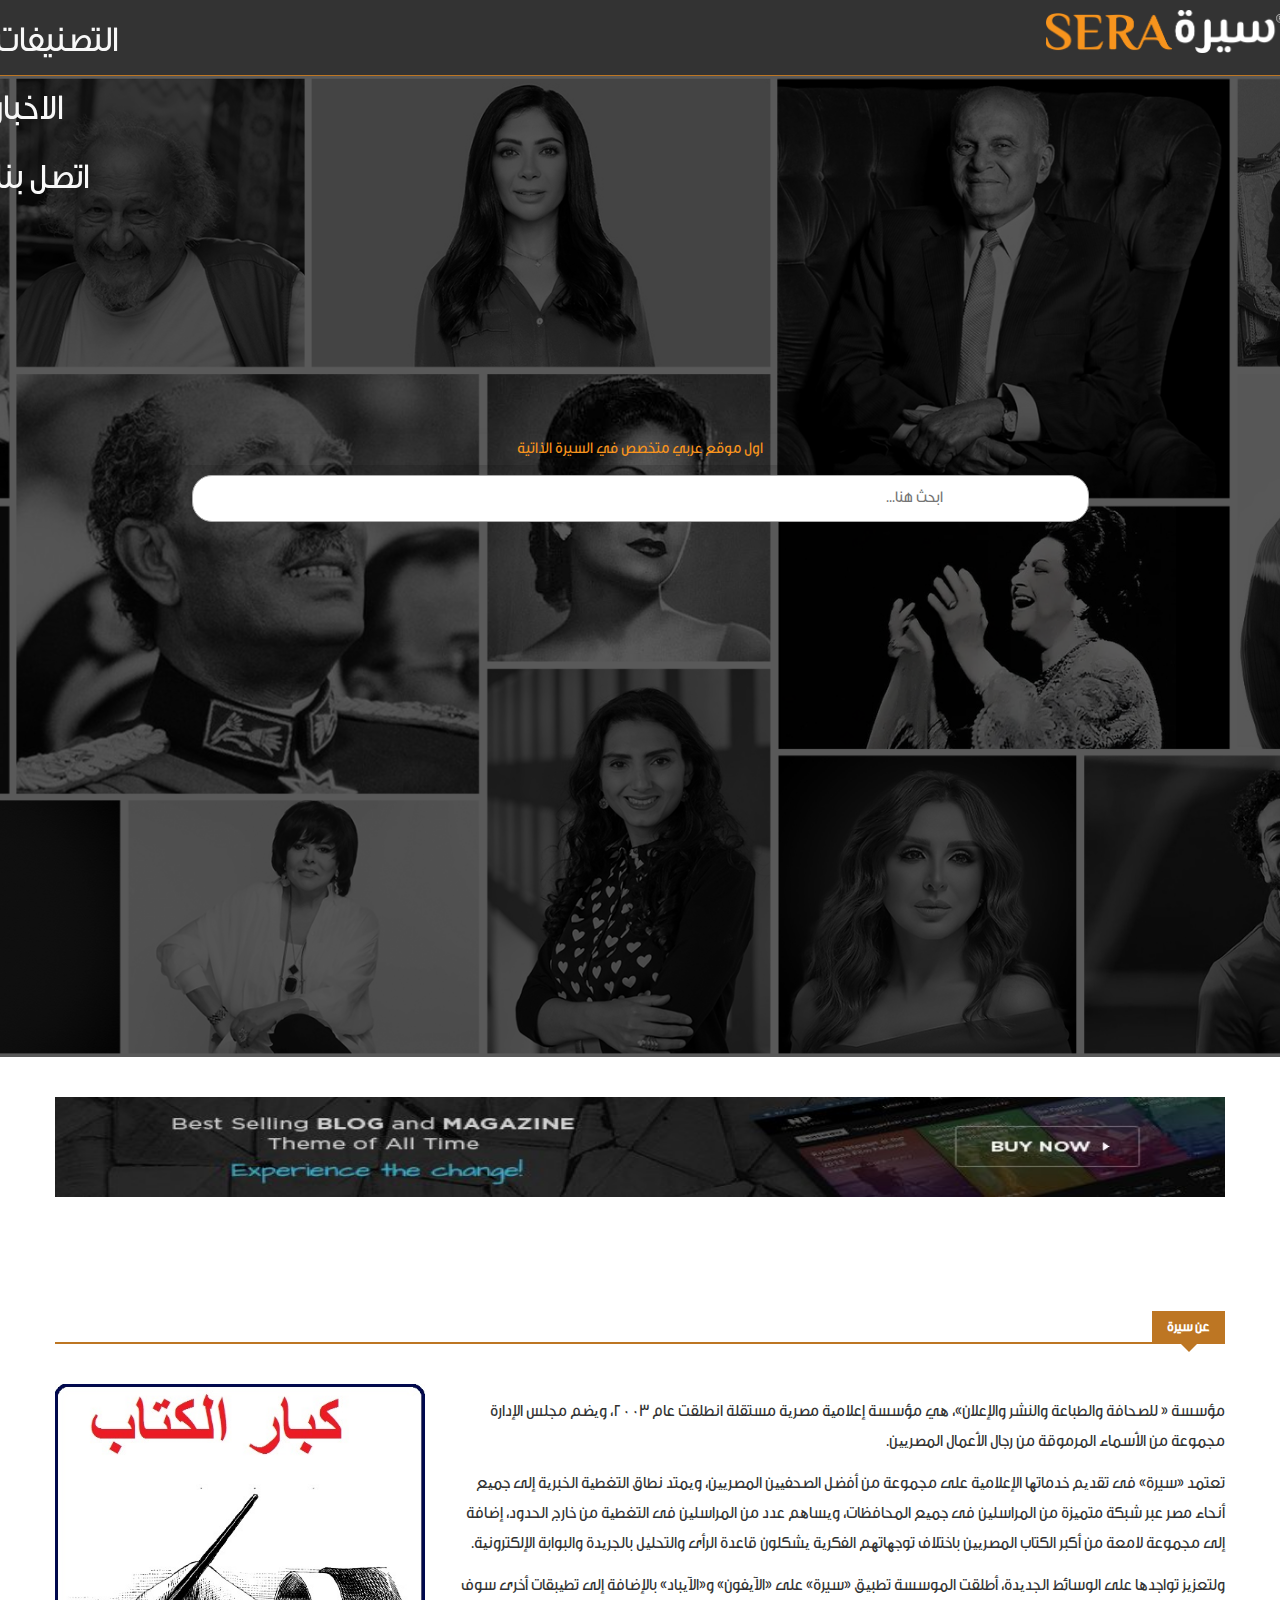
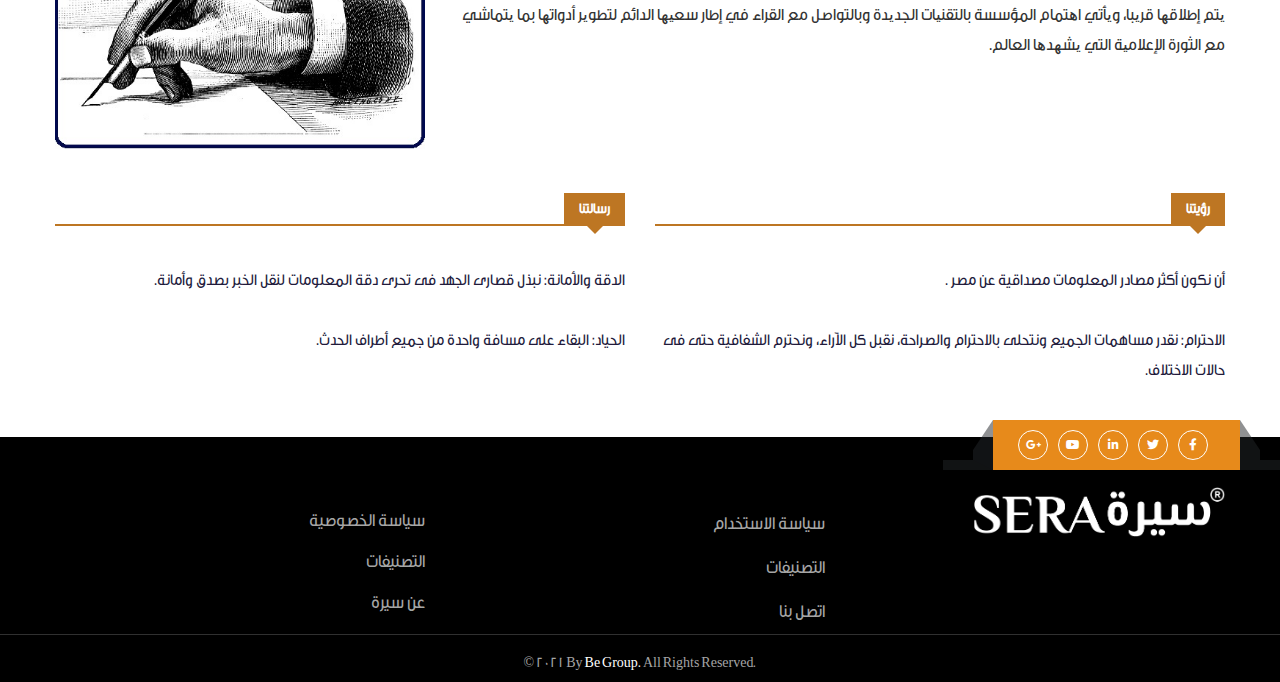
==== wikibe/about.html @ ec49e058 "ff" ====
<!doctype html>
<html class="no-js" lang="en">

<head>
    <meta charset="utf-8">
    <meta name="description" content="">
    <meta name="viewport" content="width=device-width, initial-scale=1">
    <!-- Site Title -->
    <title>سيرة</title>

    <!-- Favicon -->
    <link rel="icon" type="image/png" href="img/favicon.png">
    <link rel="apple-touch-icon" href="apple-touch-icon.png">


    <!-- All CSS Here -->
    <link rel="stylesheet" href="css/bootstrap.min.css">
    <link rel="stylesheet" href="css/fontawesome.min.css">
    <link rel="stylesheet" href="css/flaticon.css">
    <link rel="stylesheet" href="css/animate.css">
    <link rel="stylesheet" href="css/meanmenu.css">
    <link rel="stylesheet" href="css/jquery-ui.min.css">
    <link rel="stylesheet" href="css/nice-select.css">
    <link rel="stylesheet" href="css/jquery.fancybox.min.css">
    <link rel="stylesheet" href="css/slick.css">
    <!--Theme custom css -->
    <link rel="stylesheet" href="css/style.css">
    <!--Theme Responsive css-->
    <link rel="stylesheet" href="css/responsive.css" />
    <link rel="preconnect" href="https://fonts.gstatic.com">
    <link href="https://fonts.googleapis.com/css2?family=Tajawal:wght@500&display=swap" rel="stylesheet">
</head>

<body>
    <div class="off-menu-wrapper">


        <div class="inner-wrapper" style="left: 0px;"> <a id="close-off-menu" class="close-off-menu" name="startFromTop" style="display: none;"></a>

            <!--Side Navigation - On Mobile and Tablet-->
            <nav id="side-nav" class="side-nav hidden-desktop" style="left: -250px;">
                <ul>
                    <li><a href="categroies.html"><span class="icon categoriesNav"></span>التصنيفات</a></li>
                    <li><a href="categroies.html"><span class="icon browseNav"></span>الاخبار</a></li>
                    <li><a href="contact.html"><span class="icon browseNav"></span>اتصل بنا</a></li>
                </ul>
                <!--Social Media-->
                <div class="social-media hidden-desktop">
                    <a rel="nofollow" target="_blank" class="facebook" href=""></a>
                    <a rel="nofollow" target="_blank" class="twitter" href=""></a>
                    <a rel="nofollow" target="_blank" class="instagram" href=""></a>

                </div>
                <!--/Social Media-->
            </nav>
            <!--/Side Navigation - On Mobile and Tablet-->


            <!--Header-->
            <header id="header" class="header home" style="left: 0px;">
                <div class="row block-content">
                    <!--Logo-->
                    <div class="columns large-4 medium-11 small-10 logo-box"> <a href="index.html" class="logo"><img src="img/logo/logo.png" alt=""></a></div>
                    <!--/Logo-->

                    <!--Top Navigation-->
                    <!--Top Navigation-->
                    <nav id="top-nav" class="columns large-8 top-nav hidden-mobile hidden-tablet">
                        <ul>
                            <li><a href="categroies.html"><span></span>التصنيفات</a></li>


                            <li><a href="categroies.html"><span class="icon browseNav"></span>الاخبار</a></li>
                            <li><a href="contact.html"><span class="icon browseNav"></span>اتصل بنا</a></li>
                        </ul>
                    </nav>

                    <!--Off Canvas Menu-->
                    <div id="menu-icon" class="columns medium-1 small-2 menu-icon">
                        <a id="off-menu-icon" class="off-menu-icon">
                            <span class="top line" style="position: static; top: 8px; transform: rotate(0deg);"></span>
                            <span class="middle line" style="display: block;"></span>
                            <span class="bottom line" style="position: static; top: 8px; transform: rotate(0deg);"></span>
                        </a> <span id="off-menu-closeIcon" class="close" style="display: none;"></span>
                    </div>
                    <!--/Off Canvas Menu-->
                </div>
            </header>
            <!--/Header-->
            <!--Main Area-->
            <section class="main-area row">



                <!--Main Block-->
                <div class="main-block">
                    <div id="middle-block" class="middle-block">

                        <!--Brief-->
                        <p class="brief">اول موقع عربي متخصص في السيرة الذاتية
                        </p>
                        <!--/Brief-->

                        <!--Search-->

                        <div id="search_home" class="search home">

                            <form id="searchform" role="search" class="clearfix">

                                <input type="submit" value="" class="btn">
                                <input itemprop="query-input" name="q" value="" type="search" id="searchbar" placeholder="ابحث هنا..." class="field">


                            </form>
                            <script>
                                function searchcheck() {
                                    var search = document.getElementById("searchbar");
                                    if (search.value == "") {
                                        search.focus();
                                        return false;
                                    } else
                                        return true;
                                }

                            </script>

                        </div>


                        <!--/Search-->

                    </div>
                </div>
                <!--/Main Block-->





            </section>
            <!--/Main Area-->







        </div>
    </div>

    <!-- ad Area -->
    <div class="ads" style="padding: 40px 0">
        <div class="container">
            <div class="row">
                <div class="col-md-12">
                    <a href="#"><img src=img/bg-images/ad.jpg alt=""></a>
                </div>
            </div>
        </div>
    </div>
    <!-- ad Area -->

    <div class="about-page">
        <div class="container">
            <div class="box-content">

                <div class="row">
                    <div class="col-lg-8 col-md-8 col-sm-12">
                        <a href=""><img src="images/newspaper-rec728.jpg" alt=""></a>

                    </div>
                    <div class="col-lg-4 col-md-4 col-sm-12">
                        <a href="#"><img src="images/download.jpg" alt=""></a>

                    </div>
                </div>


            </div>
            <h3 class="block-title"><span> عن سيرة</span></h3>
            <div class="row">
                <div class="col-lg-8 col-md-6">
                    <div class="box-title-about">
                        <p>
                            مؤسسة « للصحافة والطباعة والنشر والإعلان»، ھي مؤسسة إعلامیة مصریة مستقلة انطلقت عام 2003، ویضم مجلس الإدارة مجموعة من الأسماء المرموقة من رجال الأعمال المصریین.
                        </p>
                        <p>
                            تعتمد «سيرة» فى تقدیم خدماتھا الإعلامیة على مجموعة من أفضل الصحفیین المصریین، ویمتد نطاق التغطیة الخبریة إلى جمیع أنحاء مصر عبر شبكة متمیزة من المراسلین فى جمیع المحافظات، ویساھم عدد من المراسلین فى التغطیة من خارج الحدود، إضافة إلى مجموعة لامعة من أكبر الكتاب المصریین باختلاف توجھاتھم الفكریة یشكلون قاعدة الرأى والتحلیل بالجریدة والبوابة الإلكترونیة.
                        </p>
                        <p>
                            ولتعزیز تواجدھا على الوسائط الجدیدة، أطلقت الموسسة تطبیق «سيرة» على «الآیفون» و«الآیباد» بالإضافة إلى تطیبقات أخرى سوف یتم إطلاقھا قریبا، ویأتي اھتمام المؤسسة بالتقنیات الجدیدة وبالتواصل مع القراء في إطار سعیھا الدائم لتطویر أدواتھا بما یتماشي مع الثورة الإعلامیة التي یشھدھا العالم.
                        </p>
                    </div>
                </div>
                <div class="col-lg-4 col-md-6">
                    <div class="box-img">
                        <img src="img/bg-images/bigouther.jpg" alt="">

                    </div>
                </div>


            </div>
            <div class="row">
                <div class="col-lg-6 col-md-6col-sm-12">
                    <h3 class="block-title"><span> رؤيتنا</span></h3>
                    <ul>
                        <li>
                            <p>أن نكون أكثر مصادر المعلومات مصداقية عن مصر .

                            </p>
                        </li>
                        <li>
                            <p>الاحترام: نقدر مساهمات الجميع ونتحلى بالاحترام والصراحة، نقبل كل الآراء، ونحترم الشفافية حتى فى حالات الاختلاف.
                            </p>
                        </li>
                    </ul>

                </div>
                <div class="col-lg-6 col-md-6 col-sm-12">
                    <h3 class="block-title"><span> رسالتنا</span></h3>
                    <ul>
                        <li>
                            <p>الدقة والأمانة: نبذل قصارى الجهد فى تحرى دقة المعلومات لنقل الخبر بصدق وأمانة.
                            </p>
                        </li>
                        <li>
                            <p>الحياد: البقاء على مسافة واحدة من جميع أطراف الحدث.
                            </p>
                        </li>
                    </ul>


                </div>
            </div>

        </div>
    </div>

    <!-- Footer Area Wrapper -->
    <footer>

        <!-- footer widget area -->
        <div class="footer-widget-area">
            <div class="container">
                <!-- Footer Social Bar -->
                <ul class="footer-social wow fadeInUp" data-wow-delay="0.3s">

                    <li><a href="www.facebook.com"><i class="fab fa-facebook-f"></i></a></li>
                    <li><a href="www.twitter.com"><i class="fab fa-twitter"></i></a></li>
                    <li><a href="www.linkedin.com"><i class="fab fa-linkedin-in"></i></a></li>
                    <li><a href="www.youtube.com"><i class="fab fa-youtube"></i></a></li>
                    <li><a href="www.google.com"><i class="fab fa-google-plus-g"></i></a></li>
                </ul>
                <div class="row">
                    <!-- Single Footer Wid -->
                    <div class="col-md-6 col-lg-4 wow fadeInUp" data-wow-delay="0.3s">
                        <div class="single-footer-wid footer-about">
                            <a href="index.html"><img src="img/logo/logo-3.png" alt="Prolax" class="img-fluid"></a>

                        </div>
                    </div>

                    <!-- Single Footer Wid -->
                    <div class="col-md-6 col-lg-4 wow fadeInUp" data-wow-delay="0.3s">
                        <div class="single-footer-wid footer-links">

                            <ul>
                                <li><a href="terms.html">سياسة الاستخدام</a></li>
                                <li><a href="categroies.html">التصنيفات</a></li>
                                <li><a href="contact.html">اتصل بنا</a></li>

                            </ul>
                        </div>
                    </div>
                    <!-- Single Footer Wid -->

                    <!-- Single Footer Wid -->
                    <div class="col-md-6 col-lg-4 wow fadeInUp" data-wow-delay="0.3s">
                        <div class="single-footer-wid">

                            <ul>
                                <li><a href="terms.html">سياسة الخصوصية</a></li>
                                <li><a href="categroies.html">التصنيفات</a></li>
                                <li><a href="about.html">عن سيرة</a></li>

                            </ul>
                        </div>
                    </div>


                </div>
            </div>
        </div>
        <!-- footer widget area end -->

        <!-- footer copyright -->
        <div class="footer-copyright-wrap">
            <div class="container">
                <div class="row">
                    <!-- copyright text -->
                    <div class="col-md-12">
                        <div class="footer-copyright">
                            <p>&copy; 2021 By <span>Be Group.</span> All Rights Reserved.</p>
                        </div>
                    </div>


                </div>
            </div>
        </div>

    </footer>
    <!-- Footer Area Wrapper end -->



    <!-- Scroll to top -->
    <button class="scrollToTop"><i class="fas fa-chevron-up"></i></button>







    <script>
        //Header and Search animation no homepage
        window.onload = function() {
            window.onscroll = function() {
                var homeSearchPos = document.getElementById("middle-block").offsetTop;
                var y = window.pageYOffset;
                var d = document.getElementById("search_home");
                var windowwidth = window.innerWidth;
                if (y > homeSearchPos && windowwidth > 969) {
                    if (d.className.indexOf("sticky") == -1) {
                        d.className = d.className + " sticky";
                    }
                } else if (y < homeSearchPos && windowwidth > 969) {
                    d.className = "search home";
                }
                if (y > homeSearchPos && windowwidth <= 969) {
                    var homeSearchPos1 = $('.side-block.right').offset().top - 50;
                    var homeAddspos = $('.ads-top').offset().top - 50;
                    var $w = $(document).scroll(function() {
                        if ($w.scrollTop() > homeSearchPos1 || $w.scrollTop() > homeAddspos) {
                            $('.middle-block .search').addClass('inside search-onMobile');
                            $('.middle-block .search').removeClass('home sticky');
                        } else {
                            $('.middle-block .search').removeClass('inside search-onMobile');
                            $('.middle-block .search').addClass('home');
                        }
                    });
                }
            }; //end window.onscroll
        }; //end window.onload

    </script>

    <!-- All js file -->
    <script src="js/vendor/modernizr-3.6.0.min.js"></script>
    <script src="js/vendor/jquery-1.12.4.min.js"></script>
    <script src="js/bootstrap.min.js"></script>
    <script src="js/wow.min.js"></script>
    <script src="js/jquery.meanmenu.min.js"></script>
    <script src="js/jquery-ui.min.js"></script>
    <script src="js/jquery.nice-select.min.js"></script>
    <script src="js/jquery.fancybox.min.js"></script>
    <script src="js/slick.min.js"></script>
    <script src="js/waypoints.min.js"></script>
    <script src="js/imagesloaded.pkgd.min.js"></script>
    <script src="js/isotope.pkgd.min.js"></script>
    <script src="js/jquery.counterup.min.js"></script>

    <!-- Main Js file -->
    <script src="js/script.jqueryall.js"></script>

    <script src="js/main.js"></script>


</body>

</html>
---- wikibe/css/flaticon.css ----
/*
  	Flaticon icon font: Flaticon
  	Creation date: 16/04/2020 15:04
  	*/

@font-face {
  font-family: "Flaticon";
  src: url("../fonts/Flaticon.eot");
  src: url("../fonts/Flaticon.eot?#iefix") format("embedded-opentype"),
       url("../fonts/Flaticon.woff2") format("woff2"),
       url("../fonts/Flaticon.woff") format("woff"),
       url("../fonts/Flaticon.ttf") format("truetype"),
       url("../fonts/Flaticon.svg#Flaticon") format("svg");
  font-weight: normal;
  font-style: normal;
}

@media screen and (-webkit-min-device-pixel-ratio:0) {
  @font-face {
    font-family: "Flaticon";
    src: url("../fonts/Flaticon.svg#Flaticon") format("svg");
  }
}

[class^="flaticon-"]:before, [class*=" flaticon-"]:before,
[class^="flaticon-"]:after, [class*=" flaticon-"]:after {   
  font-family: Flaticon;
  font-size: inherit;
  font-style: normal;
}

.flaticon-shining:before { content: "\f100"; }
.flaticon-decentralized:before { content: "\f101"; }
.flaticon-structure:before { content: "\f102"; }
.flaticon-gauge:before { content: "\f103"; }
.flaticon-policy:before { content: "\f104"; }
.flaticon-medal:before { content: "\f105"; }
.flaticon-like:before { content: "\f106"; }
.flaticon-gear:before { content: "\f107"; }
.flaticon-speak:before { content: "\f108"; }
.flaticon-user:before { content: "\f109"; }
.flaticon-shopping-cart:before { content: "\f10a"; }
.flaticon-tools:before { content: "\f10b"; }
.flaticon-trophy:before { content: "\f10c"; }
.flaticon-bikini:before { content: "\f10d"; }
---- wikibe/css/nice-select.css ----
.nice-select {
  -webkit-tap-highlight-color: transparent;
  background-color: #fff;
  border-radius: 5px;
  border: solid 1px #e8e8e8;
  box-sizing: border-box;
  clear: both;
  cursor: pointer;
  display: block;
  float: left;
  font-family: inherit;
  font-size: 14px;
  font-weight: normal;
  height: 42px;
  line-height: 40px;
  outline: none;
  padding-left: 18px;
  padding-right: 30px;
  position: relative;
  text-align: left !important;
  -webkit-transition: all 0.2s ease-in-out;
  transition: all 0.2s ease-in-out;
  -webkit-user-select: none;
     -moz-user-select: none;
      -ms-user-select: none;
          user-select: none;
  white-space: nowrap;
  width: auto; }
  .nice-select:hover {
    border-color: #dbdbdb; }
  .nice-select:active, .nice-select.open, .nice-select:focus {
    border-color: #999; }
  .nice-select:after {
    border-bottom: 2px solid #999;
    border-right: 2px solid #999;
    content: '';
    display: block;
    height: 5px;
    margin-top: -4px;
    pointer-events: none;
    position: absolute;
    right: 12px;
    top: 50%;
    -webkit-transform-origin: 66% 66%;
        -ms-transform-origin: 66% 66%;
            transform-origin: 66% 66%;
    -webkit-transform: rotate(45deg);
        -ms-transform: rotate(45deg);
            transform: rotate(45deg);
    -webkit-transition: all 0.15s ease-in-out;
    transition: all 0.15s ease-in-out;
    width: 5px; }
  .nice-select.open:after {
    -webkit-transform: rotate(-135deg);
        -ms-transform: rotate(-135deg);
            transform: rotate(-135deg); }
  .nice-select.open .list {
    opacity: 1;
    pointer-events: auto;
    -webkit-transform: scale(1) translateY(0);
        -ms-transform: scale(1) translateY(0);
            transform: scale(1) translateY(0); }
  .nice-select.disabled {
    border-color: #ededed;
    color: #999;
    pointer-events: none; }
    .nice-select.disabled:after {
      border-color: #cccccc; }
  .nice-select.wide {
    width: 100%; }
    .nice-select.wide .list {
      left: 0 !important;
      right: 0 !important; }
  .nice-select.right {
    float: right; }
    .nice-select.right .list {
      left: auto;
      right: 0; }
  .nice-select.small {
    font-size: 12px;
    height: 36px;
    line-height: 34px; }
    .nice-select.small:after {
      height: 4px;
      width: 4px; }
    .nice-select.small .option {
      line-height: 34px;
      min-height: 34px; }
  .nice-select .list {
    background-color: #fff;
    border-radius: 5px;
    box-shadow: 0 0 0 1px rgba(68, 68, 68, 0.11);
    box-sizing: border-box;
    margin-top: 4px;
    opacity: 0;
    overflow: hidden;
    padding: 0;
    pointer-events: none;
    position: absolute;
    top: 100%;
    left: 0;
    -webkit-transform-origin: 50% 0;
        -ms-transform-origin: 50% 0;
            transform-origin: 50% 0;
    -webkit-transform: scale(0.75) translateY(-21px);
        -ms-transform: scale(0.75) translateY(-21px);
            transform: scale(0.75) translateY(-21px);
    -webkit-transition: all 0.2s cubic-bezier(0.5, 0, 0, 1.25), opacity 0.15s ease-out;
    transition: all 0.2s cubic-bezier(0.5, 0, 0, 1.25), opacity 0.15s ease-out;
    z-index: 9; }
    .nice-select .list:hover .option:not(:hover) {
      background-color: transparent !important; }
  .nice-select .option {
    cursor: pointer;
    font-weight: 400;
    line-height: 40px;
    list-style: none;
    min-height: 40px;
    outline: none;
    padding-left: 18px;
    padding-right: 29px;
    text-align: left;
    -webkit-transition: all 0.2s;
    transition: all 0.2s; }
    .nice-select .option:hover, .nice-select .option.focus, .nice-select .option.selected.focus {
      background-color: #f6f6f6; 
      color: var(--theme-clr);
    }
    .nice-select .option.selected {
      font-weight: bold; }
    .nice-select .option.disabled {
      background-color: transparent;
      color: #999;
      cursor: default; }

.no-csspointerevents .nice-select .list {
  display: none; }

.no-csspointerevents .nice-select.open .list {
  display: block; }
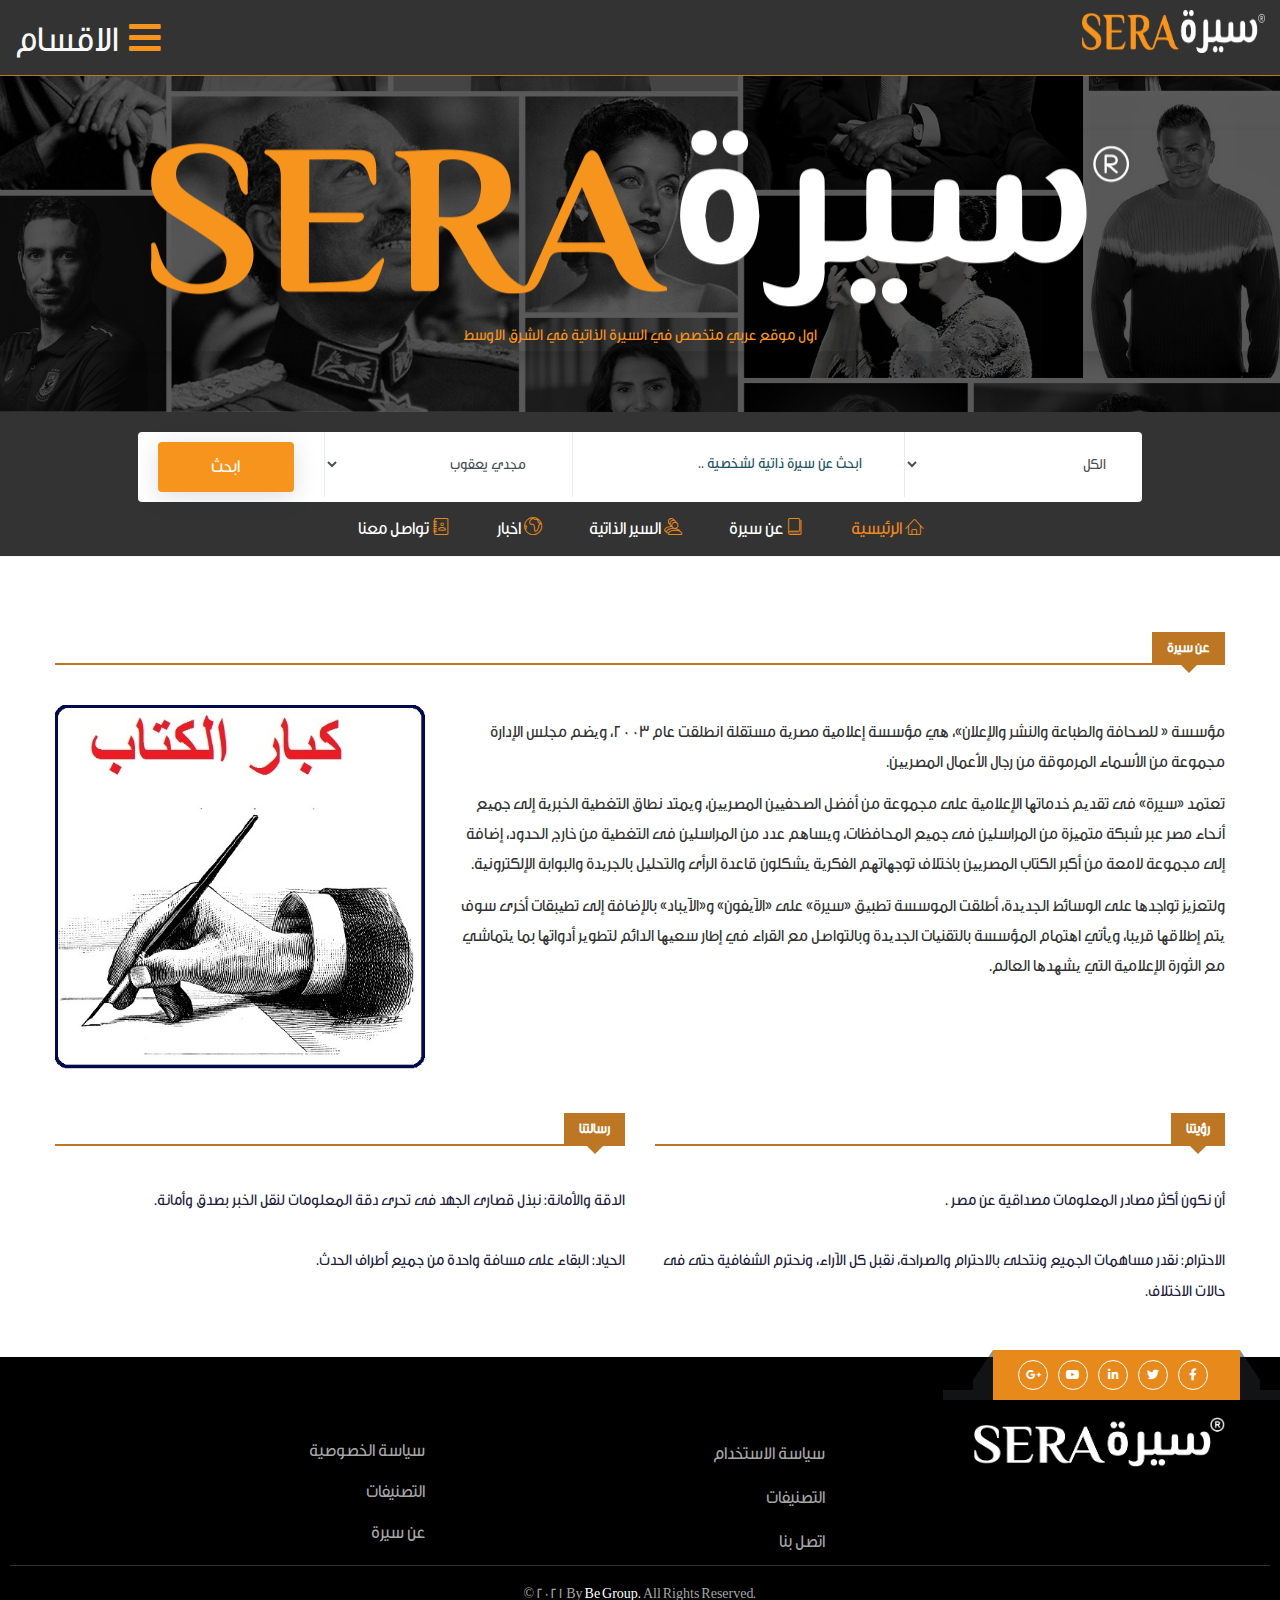
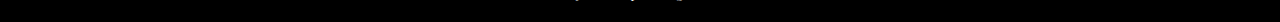
==== commit 5dd51dca: "resp" ====
--- a/wikibe/about.html
+++ b/wikibe/about.html
@@ -2,383 +2,698 @@
 <html class="no-js" lang="en">
 
 <head>
-    <meta charset="utf-8">
-    <meta name="description" content="">
-    <meta name="viewport" content="width=device-width, initial-scale=1">
-    <!-- Site Title -->
-    <title>سيرة</title>
-
-    <!-- Favicon -->
-    <link rel="icon" type="image/png" href="img/favicon.png">
-    <link rel="apple-touch-icon" href="apple-touch-icon.png">
-
-
-    <!-- All CSS Here -->
-    <link rel="stylesheet" href="css/bootstrap.min.css">
-    <link rel="stylesheet" href="css/fontawesome.min.css">
-    <link rel="stylesheet" href="css/flaticon.css">
-    <link rel="stylesheet" href="css/animate.css">
-    <link rel="stylesheet" href="css/meanmenu.css">
-    <link rel="stylesheet" href="css/jquery-ui.min.css">
-    <link rel="stylesheet" href="css/nice-select.css">
-    <link rel="stylesheet" href="css/jquery.fancybox.min.css">
-    <link rel="stylesheet" href="css/slick.css">
-    <!--Theme custom css -->
-    <link rel="stylesheet" href="css/style.css">
-    <!--Theme Responsive css-->
-    <link rel="stylesheet" href="css/responsive.css" />
-    <link rel="preconnect" href="https://fonts.gstatic.com">
-    <link href="https://fonts.googleapis.com/css2?family=Tajawal:wght@500&display=swap" rel="stylesheet">
+  <meta charset="utf-8">
+  <meta name="description" content="">
+  <meta name="viewport" content="width=device-width, initial-scale=1">
+  <!-- Site Title -->
+  <title>سيرة</title>
+
+  <!-- Favicon -->
+  <link rel="icon" type="image/png" href="img/favicon.png">
+  <link rel="apple-touch-icon" href="apple-touch-icon.png">
+
+
+  <!-- All CSS Here -->
+  <link rel="stylesheet" href="css/bootstrap.min.css">
+  <link rel="stylesheet" href="css/fontawesome.min.css">
+  <link rel="stylesheet" href="css/flaticon.css">
+  <link rel="stylesheet" href="css/animate.css">
+
+  <link rel="stylesheet" href="css/meanmenu.css">
+  <link rel="stylesheet" href="css/arrows.css">
+
+  <link rel="stylesheet" href="css/swiper.min.css">
+
+  <link rel="stylesheet" href="css/linearicons.css">
+
+  <link rel="stylesheet" href="css/jquery-ui.min.css">
+  <link rel="stylesheet" href="css/nice-select.css">
+  <link rel="stylesheet" href="css/jquery.fancybox.min.css">
+  <link rel="stylesheet" href="css/slick.css">
+  <!--Theme custom css -->
+  <link rel="stylesheet" href="css/style.css">
+  <link rel="stylesheet" href="css/select2.css">
+
+  <!--Theme Responsive css-->
+  <link rel="stylesheet" href="css/responsive.css" />
+  <link rel="preconnect" href="https://fonts.gstatic.com">
+  <link href="https://fonts.googleapis.com/css2?family=Tajawal:wght@500&display=swap" rel="stylesheet">
 </head>
 
 <body>
-    <div class="off-menu-wrapper">
-
-
-        <div class="inner-wrapper" style="left: 0px;"> <a id="close-off-menu" class="close-off-menu" name="startFromTop" style="display: none;"></a>
-
-            <!--Side Navigation - On Mobile and Tablet-->
-            <nav id="side-nav" class="side-nav hidden-desktop" style="left: -250px;">
-                <ul>
-                    <li><a href="categroies.html"><span class="icon categoriesNav"></span>التصنيفات</a></li>
-                    <li><a href="categroies.html"><span class="icon browseNav"></span>الاخبار</a></li>
-                    <li><a href="contact.html"><span class="icon browseNav"></span>اتصل بنا</a></li>
-                </ul>
-                <!--Social Media-->
-                <div class="social-media hidden-desktop">
-                    <a rel="nofollow" target="_blank" class="facebook" href=""></a>
-                    <a rel="nofollow" target="_blank" class="twitter" href=""></a>
-                    <a rel="nofollow" target="_blank" class="instagram" href=""></a>
-
+
+  <div class="off-menu-wrapper">
+
+
+    <div class="inner-wrapper" style="left: 0px;"> <a id="close-off-menu" class="close-off-menu" name="startFromTop"
+        style="display: none;"></a>
+
+      <!--Side Navigation - On Mobile and Tablet-->
+      <nav id="side-nav" class="side-nav hidden-desktop" style="left: -250px;">
+        <ul>
+          <li><a href="categroies.html">
+              <span class="icon categoriesNav">
+                الاقسام</span></a></li>
+
+
+        </ul>
+
+
+      </nav>
+      <!--/Side Navigation - On Mobile and Tablet-->
+
+
+      <!--Header-->
+      <header id="header" class="header home" style="left: 0px;">
+        <div class="container-fluid">
+
+          <div class="row block-content">
+            <!--Logo-->
+            <div class="col-md-2 logo-box"> <a href="index.html" class="logo"><img src="img/logo/logo.png" alt=""></a>
+            </div>
+            <!--/Logo-->
+
+            <!--Top Navigation-->
+            <!--Top Navigation-->
+            <nav id="top-nav" class="col-md-10 top-nav hidden-mobile hidden-tablet">
+              <ul>
+                <li>
+                  <a href="categroies.html"><i class="fa fa-bars"></i>الاقسام</a></li>
+
+
+
+              </ul>
+            </nav>
+
+
+
+            <!--/Off Canvas Menu-->
+          </div>
+        </div>
+
+      </header>
+      <!--/Header-->
+      <!--Main Area-->
+      <section class="cover-area row">
+
+
+
+        <!--Main Block-->
+        <div class="main-block">
+          <div id="middle-block" class="middle-block">
+
+            <img src="img/logo/logo.png" alt="">
+
+            <!--Brief-->
+            <p>اول موقع عربي متخصص في السيرة الذاتية في الشرق الاوسط
+            </p>
+            <!--/Brief-->
+
+            <!--Search-->
+
+
+
+
+            <!--/Search-->
+
+          </div>
+        </div>
+        <!--/Main Block-->
+
+
+
+
+
+      </section>
+      <!--/Main Area-->
+
+      <!-- start header -->
+      <div class="header-md">
+        <div class="logo-lines">
+          <div class="container">
+            <div class="row">
+              <div class="col-4 lines hamburger hamburger--elastic">
+                <div class="hamburger-box">
+                  <div class="hamburger-inner"></div>
                 </div>
-                <!--/Social Media-->
-            </nav>
-            <!--/Side Navigation - On Mobile and Tablet-->
-
-
-            <!--Header-->
-            <header id="header" class="header home" style="left: 0px;">
-                <div class="row block-content">
-                    <!--Logo-->
-                    <div class="columns large-4 medium-11 small-10 logo-box"> <a href="index.html" class="logo"><img src="img/logo/logo.png" alt=""></a></div>
-                    <!--/Logo-->
-
-                    <!--Top Navigation-->
-                    <!--Top Navigation-->
-                    <nav id="top-nav" class="columns large-8 top-nav hidden-mobile hidden-tablet">
-                        <ul>
-                            <li><a href="categroies.html"><span></span>التصنيفات</a></li>
-
-
-                            <li><a href="categroies.html"><span class="icon browseNav"></span>الاخبار</a></li>
-                            <li><a href="contact.html"><span class="icon browseNav"></span>اتصل بنا</a></li>
-                        </ul>
-                    </nav>
-
-                    <!--Off Canvas Menu-->
-                    <div id="menu-icon" class="columns medium-1 small-2 menu-icon">
-                        <a id="off-menu-icon" class="off-menu-icon">
-                            <span class="top line" style="position: static; top: 8px; transform: rotate(0deg);"></span>
-                            <span class="middle line" style="display: block;"></span>
-                            <span class="bottom line" style="position: static; top: 8px; transform: rotate(0deg);"></span>
-                        </a> <span id="off-menu-closeIcon" class="close" style="display: none;"></span>
+              </div>
+              <div class="col-6 logo-img">
+                <a href="./index.html">
+                  <img class="img-fluid" src="./img/logo/logo-2.png" alt="img">
+                </a>
+              </div>
+            </div>
+          </div>
+        </div>
+
+        <div class="main-header-md-ul-div">
+          <ul class="main-header-md-ul">
+            <li class="active-li">
+              <a href="./index.html">
+                <span>
+                  الرئيسية
+                </span>
+              </a>
+            </li>
+            <li>
+              <a href="./about.html">
+                <span>
+                  من نحن
+                </span>
+              </a>
+            </li>
+            <li class="drop-li">
+              <a class="drop-a" href="./services.html">
+                <span>
+                  الخدمات
+                </span>
+                <i class="ion-chevron-right"></i>
+              </a>
+              <ul class="dropped-ul">
+                <li>
+                  <a href="./services-page.html">
+                    <span>
+                      جميع الخدمات
+                    </span>
+                  </a>
+                </li>
+                <li>
+                  <a href="./web.html">
+                    <span>
+                      تطوير المواقع
+                    </span>
+                  </a>
+                </li>
+                <li>
+                  <a href="./seo.html">
+                    <span>
+                      تحسين نتائج البحث
+                    </span>
+                  </a>
+                </li>
+                <li>
+                  <a href="./social.html">
+                    <span>
+                      شبكات التواصل الإجتماعى
+                    </span>
+                  </a>
+                </li>
+                <li>
+                  <a href="./identity.html">
+                    <span>
+                      العلامات التجارية
+                    </span>
+                  </a>
+                </li>
+                <li>
+                  <a href="./media.html">
+                    <span>
+                      الإنتاج الإعلامى
+                    </span>
+                  </a>
+                </li>
+                <li>
+                  <a href="./mobile.html">
+                    <span>
+                      تطبيقات الجوال
+                    </span>
+                  </a>
+                </li>
+                <li>
+                  <a href="./sms.html">
+                    <span>
+                      حملات البريد الإلكترونى
+                    </span>
+                  </a>
+                </li>
+                <li>
+                  <a href="./google.html">
+                    <span>
+                      إعلانات جوجل
+                    </span>
+                  </a>
+                </li>
+              </ul>
+            </li>
+            <li>
+              <a href="./clients.html">
+                <span>
+                  عملائنا
+                </span>
+              </a>
+            </li>
+            <li>
+              <a href="./contact.html">
+                <span>
+                  تواصل معنا
+                </span>
+              </a>
+            </li>
+            <li class="drop-li">
+              <a class="drop-a">
+                <span>
+                  أعمالنا
+                </span>
+                <i class="ion-chevron-right"></i>
+              </a>
+              <ul class="dropped-ul">
+                <li>
+                  <a href="./portfolio-page.html">
+                    <span>
+                      تحسين نتائج البحث
+                    </span>
+                  </a>
+                </li>
+                <li>
+                  <a href="./portfolio-page.html">
+                    <span>
+                      تطوير المواقع
+                    </span>
+                  </a>
+                </li>
+                <li>
+                  <a href="./portfolio-page.html">
+                    <span>
+                      تطبيقات الجوال
+                    </span>
+                  </a>
+                </li>
+                <li>
+                  <a href="./portfolio-page.html">
+                    <span>
+                      جوجل Adword
+                    </span>
+                  </a>
+                </li>
+                <li>
+                  <a href="./portfolio-page.html">
+                    <span>
+                      الإنتاج الإعلامى
+                    </span>
+                  </a>
+                </li>
+                <li>
+                  <a href="./portfolio-page.html">
+                    <span>
+                      شبكات إجتماعية
+                    </span>
+                  </a>
+                </li>
+              </ul>
+            </li>
+
+
+          </ul>
+        </div>
+      </div>
+
+      <div class="header-lg">
+
+        <div id="search_home" class="search home">
+
+
+          <!-- Tab for Buy -->
+
+          <div class="full_search_box nexio_search lightanic_search hero_search-radius modern">
+            <div class="search_hero_wrapping">
+
+              <div class="row">
+
+
+
+
+
+                <div class="col-lg-3 col-md-3 col-sm-12">
+                  <div class="form-group">
+
+                    <div class="input-with-icon">
+                      <select id="ptypes" class="form-control">
+
+                        <option value="1">الكل</option>
+                        <option value="2">الفنانين</option>
+                        <option value="3">شخصيات عامه</option>
+                        <option value="4">شخصيات رياضية</option>
+                        <option value="5">شخصيات دينية</option>
+                        <option value="6">شخصيات سياسيه</option>
+                      </select>
                     </div>
-                    <!--/Off Canvas Menu-->
+                  </div>
                 </div>
-            </header>
-            <!--/Header-->
-            <!--Main Area-->
-            <section class="main-area row">
-
-
-
-                <!--Main Block-->
-                <div class="main-block">
-                    <div id="middle-block" class="middle-block">
-
-                        <!--Brief-->
-                        <p class="brief">اول موقع عربي متخصص في السيرة الذاتية
-                        </p>
-                        <!--/Brief-->
-
-                        <!--Search-->
-
-                        <div id="search_home" class="search home">
-
-                            <form id="searchform" role="search" class="clearfix">
-
-                                <input type="submit" value="" class="btn">
-                                <input itemprop="query-input" name="q" value="" type="search" id="searchbar" placeholder="ابحث هنا..." class="field">
-
-
-                            </form>
-                            <script>
-                                function searchcheck() {
-                                    var search = document.getElementById("searchbar");
-                                    if (search.value == "") {
-                                        search.focus();
-                                        return false;
-                                    } else
-                                        return true;
-                                }
-
-                            </script>
-
-                        </div>
-
-
-                        <!--/Search-->
-
+
+
+                <div class="col-lg-4 col-sm-12 d-md-none d-lg-block">
+                  <div class="form-group">
+
+                    <input type="text" class="form-control search_input b-0"
+                      placeholder="ابحث عن سيرة ذاتية لشخصية .." />
+                  </div>
+                </div>
+
+
+                <div class="col-lg-3 col-md-3 col-sm-12">
+                  <div class="form-group">
+
+                    <div class="input-with-icon">
+                      <select id="location" class="form-control">
+
+                        <option value="1">مجدي يعقوب</option>
+                        <option value="2">محمد صلاح</option>
+                        <option value="3">محمد هنيدي</option>
+                        <option value="4">اسعاد يونس</option>
+                        <option value="5">محمد انور السادات</option>
+                        <option value="6">الحصري</option>
+                      </select>
                     </div>
+                  </div>
                 </div>
-                <!--/Main Block-->
-
-
-
-
-
-            </section>
-            <!--/Main Area-->
-
-
-
-
-
-
-
-        </div>
+
+
+                <div class="col-lg-2 col-md-3 col-sm-12 small-padd">
+                  <div class="form-group none">
+                    <a href="#" class="btn search-btn">ابحث</a>
+                  </div>
+                </div>
+
+
+              </div>
+
+
+
+            </div>
+          </div>
+
+
+
+
+
+
+          <script>
+            function searchcheck() {
+              var search = document.getElementById("searchbar");
+              if (search.value == "") {
+                search.focus();
+                return false;
+              } else
+                return true;
+            }
+          </script>
+
+        </div>
+
+        <div class="header-lg-bottom">
+          <div class="container">
+            <ul class="main-header-lg-ul">
+
+
+              <li class="active-li">
+                <a href="./index.html">
+                  <span>
+                    <i class="linearicons-home icon"></i>
+                    الرئيسية
+                  </span>
+                </a>
+              </li>
+              <li>
+                <a href="./about.html">
+                  <span>
+                    <i class="linearicons-book2"></i>
+                    عن سيرة
+                  </span>
+                </a>
+              </li>
+
+
+              <li>
+                <a href="./clients.html">
+                  <span>
+                    <i class="linearicons-users"></i>
+                    السير الذاتية
+                  </span>
+                </a>
+              </li>
+
+
+              <li>
+                <a href="./contact.html">
+                  <span>
+                    <i class="linearicons-earth"></i>
+                    اخبار
+
+
+                  </span>
+                </a>
+              </li>
+              <li>
+                <a href="./contact.html">
+                  <span>
+                    <i class="linearicons-contacts"></i>
+                    تواصل معنا
+
+
+                  </span>
+                </a>
+              </li>
+
+            </ul>
+          </div>
+        </div>
+      </div>
+      <!-- end header -->
+
+
+
+
+
     </div>
-
-    <!-- ad Area -->
-    <div class="ads" style="padding: 40px 0">
-        <div class="container">
-            <div class="row">
-                <div class="col-md-12">
-                    <a href="#"><img src=img/bg-images/ad.jpg alt=""></a>
-                </div>
+  </div>
+
+
+
+
+  <div class="about-page">
+    <div class="container">
+      <div class="box-content">
+
+        <div class="row">
+          <div class="col-lg-8 col-md-8 col-sm-12">
+            <a href=""><img src="images/newspaper-rec728.jpg" alt=""></a>
+
+          </div>
+          <div class="col-lg-4 col-md-4 col-sm-12">
+            <a href="#"><img src="images/download.jpg" alt=""></a>
+
+          </div>
+        </div>
+
+
+      </div>
+      <h3 class="block-title"><span> عن سيرة</span></h3>
+      <div class="row">
+        <div class="col-lg-8 col-md-6">
+          <div class="box-title-about">
+            <p>
+              مؤسسة « للصحافة والطباعة والنشر والإعلان»، ھي مؤسسة إعلامیة مصریة مستقلة انطلقت عام 2003، ویضم مجلس
+              الإدارة مجموعة من الأسماء المرموقة من رجال الأعمال المصریین.
+            </p>
+            <p>
+              تعتمد «سيرة» فى تقدیم خدماتھا الإعلامیة على مجموعة من أفضل الصحفیین المصریین، ویمتد نطاق التغطیة الخبریة
+              إلى جمیع أنحاء مصر عبر شبكة متمیزة من المراسلین فى جمیع المحافظات، ویساھم عدد من المراسلین فى التغطیة من
+              خارج الحدود، إضافة إلى مجموعة لامعة من أكبر الكتاب المصریین باختلاف توجھاتھم الفكریة یشكلون قاعدة الرأى
+              والتحلیل بالجریدة والبوابة الإلكترونیة.
+            </p>
+            <p>
+              ولتعزیز تواجدھا على الوسائط الجدیدة، أطلقت الموسسة تطبیق «سيرة» على «الآیفون» و«الآیباد» بالإضافة إلى
+              تطیبقات أخرى سوف یتم إطلاقھا قریبا، ویأتي اھتمام المؤسسة بالتقنیات الجدیدة وبالتواصل مع القراء في إطار
+              سعیھا الدائم لتطویر أدواتھا بما یتماشي مع الثورة الإعلامیة التي یشھدھا العالم.
+            </p>
+          </div>
+        </div>
+        <div class="col-lg-4 col-md-6">
+          <div class="box-img">
+            <img src="img/bg-images/bigouther.jpg" alt="">
+
+          </div>
+        </div>
+
+
+      </div>
+      <div class="row">
+        <div class="col-lg-6 col-md-6col-sm-12">
+          <h3 class="block-title"><span> رؤيتنا</span></h3>
+          <ul>
+            <li>
+              <p>أن نكون أكثر مصادر المعلومات مصداقية عن مصر .
+
+              </p>
+            </li>
+            <li>
+              <p>الاحترام: نقدر مساهمات الجميع ونتحلى بالاحترام والصراحة، نقبل كل الآراء، ونحترم الشفافية حتى فى حالات
+                الاختلاف.
+              </p>
+            </li>
+          </ul>
+
+        </div>
+        <div class="col-lg-6 col-md-6 col-sm-12">
+          <h3 class="block-title"><span> رسالتنا</span></h3>
+          <ul>
+            <li>
+              <p>الدقة والأمانة: نبذل قصارى الجهد فى تحرى دقة المعلومات لنقل الخبر بصدق وأمانة.
+              </p>
+            </li>
+            <li>
+              <p>الحياد: البقاء على مسافة واحدة من جميع أطراف الحدث.
+              </p>
+            </li>
+          </ul>
+
+
+        </div>
+      </div>
+
+    </div>
+  </div>
+
+  <!-- Footer Area Wrapper -->
+  <footer>
+
+    <!-- footer widget area -->
+    <div class="footer-widget-area">
+      <div class="container">
+        <!-- Footer Social Bar -->
+        <ul class="footer-social wow fadeInUp" data-wow-delay="0.3s">
+
+          <li><a href="www.facebook.com"><i class="fab fa-facebook-f"></i></a></li>
+          <li><a href="www.twitter.com"><i class="fab fa-twitter"></i></a></li>
+          <li><a href="www.linkedin.com"><i class="fab fa-linkedin-in"></i></a></li>
+          <li><a href="www.youtube.com"><i class="fab fa-youtube"></i></a></li>
+          <li><a href="www.google.com"><i class="fab fa-google-plus-g"></i></a></li>
+        </ul>
+        <div class="row">
+          <!-- Single Footer Wid -->
+          <div class="col-md-6 col-lg-4 wow fadeInUp" data-wow-delay="0.3s">
+            <div class="single-footer-wid footer-about">
+              <a href="index.html"><img src="img/logo/logo-3.png" alt="Prolax" class="img-fluid"></a>
+
             </div>
-        </div>
+          </div>
+
+          <!-- Single Footer Wid -->
+          <div class="col-md-6 col-lg-4 wow fadeInUp" data-wow-delay="0.3s">
+            <div class="single-footer-wid footer-links">
+
+              <ul>
+                <li><a href="terms.html">سياسة الاستخدام</a></li>
+                <li><a href="categroies.html">التصنيفات</a></li>
+                <li><a href="contact.html">اتصل بنا</a></li>
+
+              </ul>
+            </div>
+          </div>
+          <!-- Single Footer Wid -->
+
+          <!-- Single Footer Wid -->
+          <div class="col-md-6 col-lg-4 wow fadeInUp" data-wow-delay="0.3s">
+            <div class="single-footer-wid">
+
+              <ul>
+                <li><a href="terms.html">سياسة الخصوصية</a></li>
+                <li><a href="categroies.html">التصنيفات</a></li>
+                <li><a href="about.html">عن سيرة</a></li>
+
+              </ul>
+            </div>
+          </div>
+
+
+        </div>
+      </div>
     </div>
-    <!-- ad Area -->
-
-    <div class="about-page">
-        <div class="container">
-            <div class="box-content">
-
-                <div class="row">
-                    <div class="col-lg-8 col-md-8 col-sm-12">
-                        <a href=""><img src="images/newspaper-rec728.jpg" alt=""></a>
-
-                    </div>
-                    <div class="col-lg-4 col-md-4 col-sm-12">
-                        <a href="#"><img src="images/download.jpg" alt=""></a>
-
-                    </div>
-                </div>
-
-
+    <!-- footer widget area end -->
+
+    <!-- footer copyright -->
+    <div class="footer-copyright-wrap">
+      <div class="container">
+        <div class="row">
+          <!-- copyright text -->
+          <div class="col-md-12">
+            <div class="footer-copyright">
+              <p>&copy; 2021 By <span>Be Group.</span> All Rights Reserved.</p>
             </div>
-            <h3 class="block-title"><span> عن سيرة</span></h3>
-            <div class="row">
-                <div class="col-lg-8 col-md-6">
-                    <div class="box-title-about">
-                        <p>
-                            مؤسسة « للصحافة والطباعة والنشر والإعلان»، ھي مؤسسة إعلامیة مصریة مستقلة انطلقت عام 2003، ویضم مجلس الإدارة مجموعة من الأسماء المرموقة من رجال الأعمال المصریین.
-                        </p>
-                        <p>
-                            تعتمد «سيرة» فى تقدیم خدماتھا الإعلامیة على مجموعة من أفضل الصحفیین المصریین، ویمتد نطاق التغطیة الخبریة إلى جمیع أنحاء مصر عبر شبكة متمیزة من المراسلین فى جمیع المحافظات، ویساھم عدد من المراسلین فى التغطیة من خارج الحدود، إضافة إلى مجموعة لامعة من أكبر الكتاب المصریین باختلاف توجھاتھم الفكریة یشكلون قاعدة الرأى والتحلیل بالجریدة والبوابة الإلكترونیة.
-                        </p>
-                        <p>
-                            ولتعزیز تواجدھا على الوسائط الجدیدة، أطلقت الموسسة تطبیق «سيرة» على «الآیفون» و«الآیباد» بالإضافة إلى تطیبقات أخرى سوف یتم إطلاقھا قریبا، ویأتي اھتمام المؤسسة بالتقنیات الجدیدة وبالتواصل مع القراء في إطار سعیھا الدائم لتطویر أدواتھا بما یتماشي مع الثورة الإعلامیة التي یشھدھا العالم.
-                        </p>
-                    </div>
-                </div>
-                <div class="col-lg-4 col-md-6">
-                    <div class="box-img">
-                        <img src="img/bg-images/bigouther.jpg" alt="">
-
-                    </div>
-                </div>
-
-
-            </div>
-            <div class="row">
-                <div class="col-lg-6 col-md-6col-sm-12">
-                    <h3 class="block-title"><span> رؤيتنا</span></h3>
-                    <ul>
-                        <li>
-                            <p>أن نكون أكثر مصادر المعلومات مصداقية عن مصر .
-
-                            </p>
-                        </li>
-                        <li>
-                            <p>الاحترام: نقدر مساهمات الجميع ونتحلى بالاحترام والصراحة، نقبل كل الآراء، ونحترم الشفافية حتى فى حالات الاختلاف.
-                            </p>
-                        </li>
-                    </ul>
-
-                </div>
-                <div class="col-lg-6 col-md-6 col-sm-12">
-                    <h3 class="block-title"><span> رسالتنا</span></h3>
-                    <ul>
-                        <li>
-                            <p>الدقة والأمانة: نبذل قصارى الجهد فى تحرى دقة المعلومات لنقل الخبر بصدق وأمانة.
-                            </p>
-                        </li>
-                        <li>
-                            <p>الحياد: البقاء على مسافة واحدة من جميع أطراف الحدث.
-                            </p>
-                        </li>
-                    </ul>
-
-
-                </div>
-            </div>
-
-        </div>
+          </div>
+
+
+        </div>
+      </div>
     </div>
 
-    <!-- Footer Area Wrapper -->
-    <footer>
-
-        <!-- footer widget area -->
-        <div class="footer-widget-area">
-            <div class="container">
-                <!-- Footer Social Bar -->
-                <ul class="footer-social wow fadeInUp" data-wow-delay="0.3s">
-
-                    <li><a href="www.facebook.com"><i class="fab fa-facebook-f"></i></a></li>
-                    <li><a href="www.twitter.com"><i class="fab fa-twitter"></i></a></li>
-                    <li><a href="www.linkedin.com"><i class="fab fa-linkedin-in"></i></a></li>
-                    <li><a href="www.youtube.com"><i class="fab fa-youtube"></i></a></li>
-                    <li><a href="www.google.com"><i class="fab fa-google-plus-g"></i></a></li>
-                </ul>
-                <div class="row">
-                    <!-- Single Footer Wid -->
-                    <div class="col-md-6 col-lg-4 wow fadeInUp" data-wow-delay="0.3s">
-                        <div class="single-footer-wid footer-about">
-                            <a href="index.html"><img src="img/logo/logo-3.png" alt="Prolax" class="img-fluid"></a>
-
-                        </div>
-                    </div>
-
-                    <!-- Single Footer Wid -->
-                    <div class="col-md-6 col-lg-4 wow fadeInUp" data-wow-delay="0.3s">
-                        <div class="single-footer-wid footer-links">
-
-                            <ul>
-                                <li><a href="terms.html">سياسة الاستخدام</a></li>
-                                <li><a href="categroies.html">التصنيفات</a></li>
-                                <li><a href="contact.html">اتصل بنا</a></li>
-
-                            </ul>
-                        </div>
-                    </div>
-                    <!-- Single Footer Wid -->
-
-                    <!-- Single Footer Wid -->
-                    <div class="col-md-6 col-lg-4 wow fadeInUp" data-wow-delay="0.3s">
-                        <div class="single-footer-wid">
-
-                            <ul>
-                                <li><a href="terms.html">سياسة الخصوصية</a></li>
-                                <li><a href="categroies.html">التصنيفات</a></li>
-                                <li><a href="about.html">عن سيرة</a></li>
-
-                            </ul>
-                        </div>
-                    </div>
-
-
-                </div>
-            </div>
-        </div>
-        <!-- footer widget area end -->
-
-        <!-- footer copyright -->
-        <div class="footer-copyright-wrap">
-            <div class="container">
-                <div class="row">
-                    <!-- copyright text -->
-                    <div class="col-md-12">
-                        <div class="footer-copyright">
-                            <p>&copy; 2021 By <span>Be Group.</span> All Rights Reserved.</p>
-                        </div>
-                    </div>
-
-
-                </div>
-            </div>
-        </div>
-
-    </footer>
-    <!-- Footer Area Wrapper end -->
-
-
-
-    <!-- Scroll to top -->
-    <button class="scrollToTop"><i class="fas fa-chevron-up"></i></button>
-
-
-
-
-
-
-
-    <script>
-        //Header and Search animation no homepage
-        window.onload = function() {
-            window.onscroll = function() {
-                var homeSearchPos = document.getElementById("middle-block").offsetTop;
-                var y = window.pageYOffset;
-                var d = document.getElementById("search_home");
-                var windowwidth = window.innerWidth;
-                if (y > homeSearchPos && windowwidth > 969) {
-                    if (d.className.indexOf("sticky") == -1) {
-                        d.className = d.className + " sticky";
-                    }
-                } else if (y < homeSearchPos && windowwidth > 969) {
-                    d.className = "search home";
-                }
-                if (y > homeSearchPos && windowwidth <= 969) {
-                    var homeSearchPos1 = $('.side-block.right').offset().top - 50;
-                    var homeAddspos = $('.ads-top').offset().top - 50;
-                    var $w = $(document).scroll(function() {
-                        if ($w.scrollTop() > homeSearchPos1 || $w.scrollTop() > homeAddspos) {
-                            $('.middle-block .search').addClass('inside search-onMobile');
-                            $('.middle-block .search').removeClass('home sticky');
-                        } else {
-                            $('.middle-block .search').removeClass('inside search-onMobile');
-                            $('.middle-block .search').addClass('home');
-                        }
-                    });
-                }
-            }; //end window.onscroll
-        }; //end window.onload
-
-    </script>
-
-    <!-- All js file -->
-    <script src="js/vendor/modernizr-3.6.0.min.js"></script>
-    <script src="js/vendor/jquery-1.12.4.min.js"></script>
-    <script src="js/bootstrap.min.js"></script>
-    <script src="js/wow.min.js"></script>
-    <script src="js/jquery.meanmenu.min.js"></script>
-    <script src="js/jquery-ui.min.js"></script>
-    <script src="js/jquery.nice-select.min.js"></script>
-    <script src="js/jquery.fancybox.min.js"></script>
-    <script src="js/slick.min.js"></script>
-    <script src="js/waypoints.min.js"></script>
-    <script src="js/imagesloaded.pkgd.min.js"></script>
-    <script src="js/isotope.pkgd.min.js"></script>
-    <script src="js/jquery.counterup.min.js"></script>
-
-    <!-- Main Js file -->
-    <script src="js/script.jqueryall.js"></script>
-
-    <script src="js/main.js"></script>
+  </footer>
+  <!-- Footer Area Wrapper end -->
+
+
+
+  <!-- Scroll to top -->
+  <button class="scrollToTop"><i class="fas fa-chevron-up"></i></button>
+
+
+
+
+
+
+
+  <script>
+    //Header and Search animation no homepage
+    window.onload = function () {
+      window.onscroll = function () {
+        var homeSearchPos = document.getElementById("middle-block").offsetTop;
+        var y = window.pageYOffset;
+        var d = document.getElementById("search_home");
+        var windowwidth = window.innerWidth;
+        if (y > homeSearchPos && windowwidth > 969) {
+          if (d.className.indexOf("sticky") == -1) {
+            d.className = d.className + " sticky";
+          }
+        } else if (y < homeSearchPos && windowwidth > 969) {
+          d.className = "search home";
+        }
+        if (y > homeSearchPos && windowwidth <= 969) {
+          var homeSearchPos1 = $('.side-block.right').offset().top - 50;
+          var homeAddspos = $('.ads-top').offset().top - 50;
+          var $w = $(document).scroll(function () {
+            if ($w.scrollTop() > homeSearchPos1 || $w.scrollTop() > homeAddspos) {
+              $('.middle-block .search').addClass('inside search-onMobile');
+              $('.middle-block .search').removeClass('home sticky');
+            } else {
+              $('.middle-block .search').removeClass('inside search-onMobile');
+              $('.middle-block .search').addClass('home');
+            }
+          });
+        }
+      }; //end window.onscroll
+    }; //end window.onload
+  </script>
+
+  <!-- All js file -->
+  <script src="js/vendor/modernizr-3.6.0.min.js"></script>
+  <script src="js/vendor/jquery-1.12.4.min.js"></script>
+  <script src="js/bootstrap.min.js"></script>
+  <script src="js/wow.min.js"></script>
+  <script src="js/jquery.meanmenu.min.js"></script>
+  <script src="js/jquery-ui.min.js"></script>
+  <script src="js/jquery.nice-select.min.js"></script>
+  <script src="js/jquery.fancybox.min.js"></script>
+  <script src="js/slick.min.js"></script>
+  <script src="js/waypoints.min.js"></script>
+  <script src="js/imagesloaded.pkgd.min.js"></script>
+  <script src="js/isotope.pkgd.min.js"></script>
+  <script src="js/jquery.counterup.min.js"></script>
+
+  <!-- Main Js file -->
+  <script src="js/script.jqueryall.js"></script>
+
+  <script src="js/main.js"></script>
 
 
 </body>
 
-</html>
+</html>--- a/wikibe/css/arrows.css
+++ b/wikibe/css/arrows.css
@@ -0,0 +1,77 @@
+
+@font-face {
+	font-family: "arrows";
+	src: url(../webfonts/arrows/arrows.woff) format("woff");
+	font-weight: normal;
+	font-style: normal;
+}
+
+.arrows-ico,
+[class^="arrows-"]:before, [class*=" arrows-"]:before,
+[class^="arrows-"]:after, [class*=" arrows-"]:after {   
+	font-family: "arrows";
+	font-size: inherit;
+	font-weight: 400;
+	font-style: normal;
+}
+
+.arrows-collapse3:before {
+	content: "\e000";
+}
+.arrows-down44:before {
+	content: "\e001";
+}
+.arrows-down45:before {
+	content: "\e002";
+}
+.arrows-expand22:before {
+	content: "\e003";
+}
+.arrows-left126:before {
+	content: "\e004";
+}
+.arrows-left127:before {
+	content: "\e005";
+}
+.arrows-left128:before {
+	content: "\e006";
+}
+.arrows-left129:before {
+	content: "\e007";
+}
+.arrows-next15:before {
+	content: "\e008";
+}
+.arrows-previous11:before {
+	content: "\e009";
+}
+.arrows-right103:before {
+	content: "\e00a";
+}
+.arrows-right104:before {
+	content: "\e00b";
+}
+.arrows-right105:before {
+	content: "\e00c";
+}
+.arrows-right106:before {
+	content: "\e00d";
+}
+.arrows-right107:before {
+	content: "\e00e";
+}
+.arrows-thin35:before {
+	content: "\e00f";
+}
+.arrows-thin36:before {
+	content: "\e010";
+}
+.arrows-up76:before {
+	content: "\e011";
+}
+.arrows-up77:before {
+	content: "\e012";
+}
+.arrows-up78:before {
+	content: "\e013";
+}
--- a/wikibe/css/linearicons.css
+++ b/wikibe/css/linearicons.css
@@ -0,0 +1,3038 @@
+@font-face {
+  font-family: 'Linearicons';
+  src:  url('../webfonts/linearIcons/Linearicons.eot?4t1dgh');
+  src:  url('../webfonts/linearIcons/Linearicons.eot?4t1dgh#iefix') format('embedded-opentype'),
+  url('../webfonts/linearIcons/Linearicons.ttf?4t1dgh') format('truetype'),
+  url('../webfonts/linearIcons/Linearicons.woff?4t1dgh') format('woff'),
+  url('../webfonts/linearIcons/Linearicons.svg?4t1dgh#Linearicons') format('svg');
+  font-weight: normal;
+  font-style: normal;
+
+  src: url(../webfonts/linearIcons/Linearicons.eot); /* For IE6-8 */
+  src: url(../webfonts/linearIcons/Linearicons.woff) format('woff'),
+  url(../webfonts/linearIcons/Linearicons.ttf) format('truetype');
+}
+
+.linearicons,
+
+[class^="linearicons-"], [class*=" linearicons-"] {
+  /* use !important to prevent issues with browser extensions that change fonts */
+  font-family: 'Linearicons' !important;
+  speak: none;
+  font-style: normal;
+  font-weight: normal;
+  font-variant: normal;
+  text-transform: none;
+  line-height: 1;
+
+  /* Better Font Rendering =========== */
+  -webkit-font-smoothing: antialiased;
+  -moz-osx-font-smoothing: grayscale;
+}
+
+.linearicons-home:before {
+  content: "\e900";
+}
+.linearicons-home2:before {
+  content: "\e901";
+}
+.linearicons-home3:before {
+  content: "\e902";
+}
+.linearicons-home4:before {
+  content: "\e903";
+}
+.linearicons-home5:before {
+  content: "\e904";
+}
+.linearicons-home6:before {
+  content: "\e905";
+}
+.linearicons-bathtub:before {
+  content: "\e906";
+}
+.linearicons-toothbrush:before {
+  content: "\e907";
+}
+.linearicons-bed:before {
+  content: "\e908";
+}
+.linearicons-couch:before {
+  content: "\e909";
+}
+.linearicons-chair:before {
+  content: "\e90a";
+}
+.linearicons-city:before {
+  content: "\e90b";
+}
+.linearicons-apartment:before {
+  content: "\e90c";
+}
+.linearicons-pencil:before {
+  content: "\e90d";
+}
+.linearicons-pencil2:before {
+  content: "\e90e";
+}
+.linearicons-pen:before {
+  content: "\e90f";
+}
+.linearicons-pencil3:before {
+  content: "\e910";
+}
+.linearicons-eraser:before {
+  content: "\e911";
+}
+.linearicons-pencil4:before {
+  content: "\e912";
+}
+.linearicons-pencil5:before {
+  content: "\e913";
+}
+.linearicons-feather:before {
+  content: "\e914";
+}
+.linearicons-feather2:before {
+  content: "\e915";
+}
+.linearicons-feather3:before {
+  content: "\e916";
+}
+.linearicons-pen2:before {
+  content: "\e917";
+}
+.linearicons-pen-add:before {
+  content: "\e918";
+}
+.linearicons-pen-remove:before {
+  content: "\e919";
+}
+.linearicons-vector:before {
+  content: "\e91a";
+}
+.linearicons-pen3:before {
+  content: "\e91b";
+}
+.linearicons-blog:before {
+  content: "\e91c";
+}
+.linearicons-brush:before {
+  content: "\e91d";
+}
+.linearicons-brush2:before {
+  content: "\e91e";
+}
+.linearicons-spray:before {
+  content: "\e91f";
+}
+.linearicons-paint-roller:before {
+  content: "\e920";
+}
+.linearicons-stamp:before {
+  content: "\e921";
+}
+.linearicons-tape:before {
+  content: "\e922";
+}
+.linearicons-desk-tape:before {
+  content: "\e923";
+}
+.linearicons-texture:before {
+  content: "\e924";
+}
+.linearicons-eye-dropper:before {
+  content: "\e925";
+}
+.linearicons-palette:before {
+  content: "\e926";
+}
+.linearicons-color-sampler:before {
+  content: "\e927";
+}
+.linearicons-bucket:before {
+  content: "\e928";
+}
+.linearicons-gradient:before {
+  content: "\e929";
+}
+.linearicons-gradient2:before {
+  content: "\e92a";
+}
+.linearicons-magic-wand:before {
+  content: "\e92b";
+}
+.linearicons-magnet:before {
+  content: "\e92c";
+}
+.linearicons-pencil-ruler:before {
+  content: "\e92d";
+}
+.linearicons-pencil-ruler2:before {
+  content: "\e92e";
+}
+.linearicons-compass:before {
+  content: "\e92f";
+}
+.linearicons-aim:before {
+  content: "\e930";
+}
+.linearicons-gun:before {
+  content: "\e931";
+}
+.linearicons-bottle:before {
+  content: "\e932";
+}
+.linearicons-drop:before {
+  content: "\e933";
+}
+.linearicons-drop-crossed:before {
+  content: "\e934";
+}
+.linearicons-drop2:before {
+  content: "\e935";
+}
+.linearicons-snow:before {
+  content: "\e936";
+}
+.linearicons-snow2:before {
+  content: "\e937";
+}
+.linearicons-fire:before {
+  content: "\e938";
+}
+.linearicons-lighter:before {
+  content: "\e939";
+}
+.linearicons-knife:before {
+  content: "\e93a";
+}
+.linearicons-dagger:before {
+  content: "\e93b";
+}
+.linearicons-tissue:before {
+  content: "\e93c";
+}
+.linearicons-toilet-paper:before {
+  content: "\e93d";
+}
+.linearicons-poop:before {
+  content: "\e93e";
+}
+.linearicons-umbrella:before {
+  content: "\e93f";
+}
+.linearicons-umbrella2:before {
+  content: "\e940";
+}
+.linearicons-rain:before {
+  content: "\e941";
+}
+.linearicons-tornado:before {
+  content: "\e942";
+}
+.linearicons-wind:before {
+  content: "\e943";
+}
+.linearicons-fan:before {
+  content: "\e944";
+}
+.linearicons-contrast:before {
+  content: "\e945";
+}
+.linearicons-sun-small:before {
+  content: "\e946";
+}
+.linearicons-sun:before {
+  content: "\e947";
+}
+.linearicons-sun2:before {
+  content: "\e948";
+}
+.linearicons-moon:before {
+  content: "\e949";
+}
+.linearicons-cloud:before {
+  content: "\e94a";
+}
+.linearicons-cloud-upload:before {
+  content: "\e94b";
+}
+.linearicons-cloud-download:before {
+  content: "\e94c";
+}
+.linearicons-cloud-rain:before {
+  content: "\e94d";
+}
+.linearicons-cloud-hailstones:before {
+  content: "\e94e";
+}
+.linearicons-cloud-snow:before {
+  content: "\e94f";
+}
+.linearicons-cloud-windy:before {
+  content: "\e950";
+}
+.linearicons-sun-wind:before {
+  content: "\e951";
+}
+.linearicons-cloud-fog:before {
+  content: "\e952";
+}
+.linearicons-cloud-sun:before {
+  content: "\e953";
+}
+.linearicons-cloud-lightning:before {
+  content: "\e954";
+}
+.linearicons-cloud-sync:before {
+  content: "\e955";
+}
+.linearicons-cloud-lock:before {
+  content: "\e956";
+}
+.linearicons-cloud-gear:before {
+  content: "\e957";
+}
+.linearicons-cloud-alert:before {
+  content: "\e958";
+}
+.linearicons-cloud-check:before {
+  content: "\e959";
+}
+.linearicons-cloud-cross:before {
+  content: "\e95a";
+}
+.linearicons-cloud-crossed:before {
+  content: "\e95b";
+}
+.linearicons-cloud-database:before {
+  content: "\e95c";
+}
+.linearicons-database:before {
+  content: "\e95d";
+}
+.linearicons-database-add:before {
+  content: "\e95e";
+}
+.linearicons-database-remove:before {
+  content: "\e95f";
+}
+.linearicons-database-lock:before {
+  content: "\e960";
+}
+.linearicons-database-refresh:before {
+  content: "\e961";
+}
+.linearicons-database-check:before {
+  content: "\e962";
+}
+.linearicons-database-history:before {
+  content: "\e963";
+}
+.linearicons-database-upload:before {
+  content: "\e964";
+}
+.linearicons-database-download:before {
+  content: "\e965";
+}
+.linearicons-server:before {
+  content: "\e966";
+}
+.linearicons-shield:before {
+  content: "\e967";
+}
+.linearicons-shield-check:before {
+  content: "\e968";
+}
+.linearicons-shield-alert:before {
+  content: "\e969";
+}
+.linearicons-shield-cross:before {
+  content: "\e96a";
+}
+.linearicons-lock:before {
+  content: "\e96b";
+}
+.linearicons-rotation-lock:before {
+  content: "\e96c";
+}
+.linearicons-unlock:before {
+  content: "\e96d";
+}
+.linearicons-key:before {
+  content: "\e96e";
+}
+.linearicons-key-hole:before {
+  content: "\e96f";
+}
+.linearicons-toggle-off:before {
+  content: "\e970";
+}
+.linearicons-toggle-on:before {
+  content: "\e971";
+}
+.linearicons-cog:before {
+  content: "\e972";
+}
+.linearicons-cog2:before {
+  content: "\e973";
+}
+.linearicons-wrench:before {
+  content: "\e974";
+}
+.linearicons-screwdriver:before {
+  content: "\e975";
+}
+.linearicons-hammer-wrench:before {
+  content: "\e976";
+}
+.linearicons-hammer:before {
+  content: "\e977";
+}
+.linearicons-saw:before {
+  content: "\e978";
+}
+.linearicons-axe:before {
+  content: "\e979";
+}
+.linearicons-axe2:before {
+  content: "\e97a";
+}
+.linearicons-shovel:before {
+  content: "\e97b";
+}
+.linearicons-pickaxe:before {
+  content: "\e97c";
+}
+.linearicons-factory:before {
+  content: "\e97d";
+}
+.linearicons-factory2:before {
+  content: "\e97e";
+}
+.linearicons-recycle:before {
+  content: "\e97f";
+}
+.linearicons-trash:before {
+  content: "\e980";
+}
+.linearicons-trash2:before {
+  content: "\e981";
+}
+.linearicons-trash3:before {
+  content: "\e982";
+}
+.linearicons-broom:before {
+  content: "\e983";
+}
+.linearicons-game:before {
+  content: "\e984";
+}
+.linearicons-gamepad:before {
+  content: "\e985";
+}
+.linearicons-joystick:before {
+  content: "\e986";
+}
+.linearicons-dice:before {
+  content: "\e987";
+}
+.linearicons-spades:before {
+  content: "\e988";
+}
+.linearicons-diamonds:before {
+  content: "\e989";
+}
+.linearicons-clubs:before {
+  content: "\e98a";
+}
+.linearicons-hearts:before {
+  content: "\e98b";
+}
+.linearicons-heart:before {
+  content: "\e98c";
+}
+.linearicons-star:before {
+  content: "\e98d";
+}
+.linearicons-star-half:before {
+  content: "\e98e";
+}
+.linearicons-star-empty:before {
+  content: "\e98f";
+}
+.linearicons-flag:before {
+  content: "\e990";
+}
+.linearicons-flag2:before {
+  content: "\e991";
+}
+.linearicons-flag3:before {
+  content: "\e992";
+}
+.linearicons-mailbox-full:before {
+  content: "\e993";
+}
+.linearicons-mailbox-empty:before {
+  content: "\e994";
+}
+.linearicons-at-sign:before {
+  content: "\e995";
+}
+.linearicons-envelope:before {
+  content: "\e996";
+}
+.linearicons-envelope-open:before {
+  content: "\e997";
+}
+.linearicons-paperclip:before {
+  content: "\e998";
+}
+.linearicons-paper-plane:before {
+  content: "\e999";
+}
+.linearicons-reply:before {
+  content: "\e99a";
+}
+.linearicons-reply-all:before {
+  content: "\e99b";
+}
+.linearicons-inbox:before {
+  content: "\e99c";
+}
+.linearicons-inbox2:before {
+  content: "\e99d";
+}
+.linearicons-outbox:before {
+  content: "\e99e";
+}
+.linearicons-box:before {
+  content: "\e99f";
+}
+.linearicons-archive:before {
+  content: "\e9a0";
+}
+.linearicons-archive2:before {
+  content: "\e9a1";
+}
+.linearicons-drawers:before {
+  content: "\e9a2";
+}
+.linearicons-drawers2:before {
+  content: "\e9a3";
+}
+.linearicons-drawers3:before {
+  content: "\e9a4";
+}
+.linearicons-eye:before {
+  content: "\e9a5";
+}
+.linearicons-eye-crossed:before {
+  content: "\e9a6";
+}
+.linearicons-eye-plus:before {
+  content: "\e9a7";
+}
+.linearicons-eye-minus:before {
+  content: "\e9a8";
+}
+.linearicons-binoculars:before {
+  content: "\e9a9";
+}
+.linearicons-binoculars2:before {
+  content: "\e9aa";
+}
+.linearicons-hdd:before {
+  content: "\e9ab";
+}
+.linearicons-hdd-down:before {
+  content: "\e9ac";
+}
+.linearicons-hdd-up:before {
+  content: "\e9ad";
+}
+.linearicons-floppy-disk:before {
+  content: "\e9ae";
+}
+.linearicons-disc:before {
+  content: "\e9af";
+}
+.linearicons-tape2:before {
+  content: "\e9b0";
+}
+.linearicons-printer:before {
+  content: "\e9b1";
+}
+.linearicons-shredder:before {
+  content: "\e9b2";
+}
+.linearicons-file-empty:before {
+  content: "\e9b3";
+}
+.linearicons-file-add:before {
+  content: "\e9b4";
+}
+.linearicons-file-check:before {
+  content: "\e9b5";
+}
+.linearicons-file-lock:before {
+  content: "\e9b6";
+}
+.linearicons-files:before {
+  content: "\e9b7";
+}
+.linearicons-copy:before {
+  content: "\e9b8";
+}
+.linearicons-compare:before {
+  content: "\e9b9";
+}
+.linearicons-folder:before {
+  content: "\e9ba";
+}
+.linearicons-folder-search:before {
+  content: "\e9bb";
+}
+.linearicons-folder-plus:before {
+  content: "\e9bc";
+}
+.linearicons-folder-minus:before {
+  content: "\e9bd";
+}
+.linearicons-folder-download:before {
+  content: "\e9be";
+}
+.linearicons-folder-upload:before {
+  content: "\e9bf";
+}
+.linearicons-folder-star:before {
+  content: "\e9c0";
+}
+.linearicons-folder-heart:before {
+  content: "\e9c1";
+}
+.linearicons-folder-user:before {
+  content: "\e9c2";
+}
+.linearicons-folder-shared:before {
+  content: "\e9c3";
+}
+.linearicons-folder-music:before {
+  content: "\e9c4";
+}
+.linearicons-folder-picture:before {
+  content: "\e9c5";
+}
+.linearicons-folder-film:before {
+  content: "\e9c6";
+}
+.linearicons-scissors:before {
+  content: "\e9c7";
+}
+.linearicons-paste:before {
+  content: "\e9c8";
+}
+.linearicons-clipboard-empty:before {
+  content: "\e9c9";
+}
+.linearicons-clipboard-pencil:before {
+  content: "\e9ca";
+}
+.linearicons-clipboard-text:before {
+  content: "\e9cb";
+}
+.linearicons-clipboard-check:before {
+  content: "\e9cc";
+}
+.linearicons-clipboard-down:before {
+  content: "\e9cd";
+}
+.linearicons-clipboard-left:before {
+  content: "\e9ce";
+}
+.linearicons-clipboard-alert:before {
+  content: "\e9cf";
+}
+.linearicons-clipboard-user:before {
+  content: "\e9d0";
+}
+.linearicons-register:before {
+  content: "\e9d1";
+}
+.linearicons-enter:before {
+  content: "\e9d2";
+}
+.linearicons-exit:before {
+  content: "\e9d3";
+}
+.linearicons-papers:before {
+  content: "\e9d4";
+}
+.linearicons-news:before {
+  content: "\e9d5";
+}
+.linearicons-reading:before {
+  content: "\e9d6";
+}
+.linearicons-typewriter:before {
+  content: "\e9d7";
+}
+.linearicons-document:before {
+  content: "\e9d8";
+}
+.linearicons-document2:before {
+  content: "\e9d9";
+}
+.linearicons-graduation-hat:before {
+  content: "\e9da";
+}
+.linearicons-license:before {
+  content: "\e9db";
+}
+.linearicons-license2:before {
+  content: "\e9dc";
+}
+.linearicons-medal-empty:before {
+  content: "\e9dd";
+}
+.linearicons-medal-first:before {
+  content: "\e9de";
+}
+.linearicons-medal-second:before {
+  content: "\e9df";
+}
+.linearicons-medal-third:before {
+  content: "\e9e0";
+}
+.linearicons-podium:before {
+  content: "\e9e1";
+}
+.linearicons-trophy:before {
+  content: "\e9e2";
+}
+.linearicons-trophy2:before {
+  content: "\e9e3";
+}
+.linearicons-music-note:before {
+  content: "\e9e4";
+}
+.linearicons-music-note2:before {
+  content: "\e9e5";
+}
+.linearicons-music-note3:before {
+  content: "\e9e6";
+}
+.linearicons-playlist:before {
+  content: "\e9e7";
+}
+.linearicons-playlist-add:before {
+  content: "\e9e8";
+}
+.linearicons-guitar:before {
+  content: "\e9e9";
+}
+.linearicons-trumpet:before {
+  content: "\e9ea";
+}
+.linearicons-album:before {
+  content: "\e9eb";
+}
+.linearicons-shuffle:before {
+  content: "\e9ec";
+}
+.linearicons-repeat-one:before {
+  content: "\e9ed";
+}
+.linearicons-repeat:before {
+  content: "\e9ee";
+}
+.linearicons-headphones:before {
+  content: "\e9ef";
+}
+.linearicons-headset:before {
+  content: "\e9f0";
+}
+.linearicons-loudspeaker:before {
+  content: "\e9f1";
+}
+.linearicons-equalizer:before {
+  content: "\e9f2";
+}
+.linearicons-theater:before {
+  content: "\e9f3";
+}
+.linearicons-3d-glasses:before {
+  content: "\e9f4";
+}
+.linearicons-ticket:before {
+  content: "\e9f5";
+}
+.linearicons-presentation:before {
+  content: "\e9f6";
+}
+.linearicons-play:before {
+  content: "\e9f7";
+}
+.linearicons-film-play:before {
+  content: "\e9f8";
+}
+.linearicons-clapboard-play:before {
+  content: "\e9f9";
+}
+.linearicons-media:before {
+  content: "\e9fa";
+}
+.linearicons-film:before {
+  content: "\e9fb";
+}
+.linearicons-film2:before {
+  content: "\e9fc";
+}
+.linearicons-surveillance:before {
+  content: "\e9fd";
+}
+.linearicons-surveillance2:before {
+  content: "\e9fe";
+}
+.linearicons-camera:before {
+  content: "\e9ff";
+}
+.linearicons-camera-crossed:before {
+  content: "\ea00";
+}
+.linearicons-camera-play:before {
+  content: "\ea01";
+}
+.linearicons-time-lapse:before {
+  content: "\ea02";
+}
+.linearicons-record:before {
+  content: "\ea03";
+}
+.linearicons-camera2:before {
+  content: "\ea04";
+}
+.linearicons-camera-flip:before {
+  content: "\ea05";
+}
+.linearicons-panorama:before {
+  content: "\ea06";
+}
+.linearicons-time-lapse2:before {
+  content: "\ea07";
+}
+.linearicons-shutter:before {
+  content: "\ea08";
+}
+.linearicons-shutter2:before {
+  content: "\ea09";
+}
+.linearicons-face-detection:before {
+  content: "\ea0a";
+}
+.linearicons-flare:before {
+  content: "\ea0b";
+}
+.linearicons-convex:before {
+  content: "\ea0c";
+}
+.linearicons-concave:before {
+  content: "\ea0d";
+}
+.linearicons-picture:before {
+  content: "\ea0e";
+}
+.linearicons-picture2:before {
+  content: "\ea0f";
+}
+.linearicons-picture3:before {
+  content: "\ea10";
+}
+.linearicons-pictures:before {
+  content: "\ea11";
+}
+.linearicons-book:before {
+  content: "\ea12";
+}
+.linearicons-audio-book:before {
+  content: "\ea13";
+}
+.linearicons-book2:before {
+  content: "\ea14";
+}
+.linearicons-bookmark:before {
+  content: "\ea15";
+}
+.linearicons-bookmark2:before {
+  content: "\ea16";
+}
+.linearicons-label:before {
+  content: "\ea17";
+}
+.linearicons-library:before {
+  content: "\ea18";
+}
+.linearicons-library2:before {
+  content: "\ea19";
+}
+.linearicons-contacts:before {
+  content: "\ea1a";
+}
+.linearicons-profile:before {
+  content: "\ea1b";
+}
+.linearicons-portrait:before {
+  content: "\ea1c";
+}
+.linearicons-portrait2:before {
+  content: "\ea1d";
+}
+.linearicons-user:before {
+  content: "\ea1e";
+}
+.linearicons-user-plus:before {
+  content: "\ea1f";
+}
+.linearicons-user-minus:before {
+  content: "\ea20";
+}
+.linearicons-user-lock:before {
+  content: "\ea21";
+}
+.linearicons-users:before {
+  content: "\ea22";
+}
+.linearicons-users2:before {
+  content: "\ea23";
+}
+.linearicons-users-plus:before {
+  content: "\ea24";
+}
+.linearicons-users-minus:before {
+  content: "\ea25";
+}
+.linearicons-group-work:before {
+  content: "\ea26";
+}
+.linearicons-woman:before {
+  content: "\ea27";
+}
+.linearicons-man:before {
+  content: "\ea28";
+}
+.linearicons-baby:before {
+  content: "\ea29";
+}
+.linearicons-baby2:before {
+  content: "\ea2a";
+}
+.linearicons-baby3:before {
+  content: "\ea2b";
+}
+.linearicons-baby-bottle:before {
+  content: "\ea2c";
+}
+.linearicons-walk:before {
+  content: "\ea2d";
+}
+.linearicons-hand-waving:before {
+  content: "\ea2e";
+}
+.linearicons-jump:before {
+  content: "\ea2f";
+}
+.linearicons-run:before {
+  content: "\ea30";
+}
+.linearicons-woman2:before {
+  content: "\ea31";
+}
+.linearicons-man2:before {
+  content: "\ea32";
+}
+.linearicons-man-woman:before {
+  content: "\ea33";
+}
+.linearicons-height:before {
+  content: "\ea34";
+}
+.linearicons-weight:before {
+  content: "\ea35";
+}
+.linearicons-scale:before {
+  content: "\ea36";
+}
+.linearicons-button:before {
+  content: "\ea37";
+}
+.linearicons-bow-tie:before {
+  content: "\ea38";
+}
+.linearicons-tie:before {
+  content: "\ea39";
+}
+.linearicons-socks:before {
+  content: "\ea3a";
+}
+.linearicons-shoe:before {
+  content: "\ea3b";
+}
+.linearicons-shoes:before {
+  content: "\ea3c";
+}
+.linearicons-hat:before {
+  content: "\ea3d";
+}
+.linearicons-pants:before {
+  content: "\ea3e";
+}
+.linearicons-shorts:before {
+  content: "\ea3f";
+}
+.linearicons-flip-flops:before {
+  content: "\ea40";
+}
+.linearicons-shirt:before {
+  content: "\ea41";
+}
+.linearicons-hanger:before {
+  content: "\ea42";
+}
+.linearicons-laundry:before {
+  content: "\ea43";
+}
+.linearicons-store:before {
+  content: "\ea44";
+}
+.linearicons-haircut:before {
+  content: "\ea45";
+}
+.linearicons-store-24:before {
+  content: "\ea46";
+}
+.linearicons-barcode:before {
+  content: "\ea47";
+}
+.linearicons-barcode2:before {
+  content: "\ea48";
+}
+.linearicons-barcode3:before {
+  content: "\ea49";
+}
+.linearicons-cashier:before {
+  content: "\ea4a";
+}
+.linearicons-bag:before {
+  content: "\ea4b";
+}
+.linearicons-bag2:before {
+  content: "\ea4c";
+}
+.linearicons-cart:before {
+  content: "\ea4d";
+}
+.linearicons-cart-empty:before {
+  content: "\ea4e";
+}
+.linearicons-cart-full:before {
+  content: "\ea4f";
+}
+.linearicons-cart-plus:before {
+  content: "\ea50";
+}
+.linearicons-cart-plus2:before {
+  content: "\ea51";
+}
+.linearicons-cart-add:before {
+  content: "\ea52";
+}
+.linearicons-cart-remove:before {
+  content: "\ea53";
+}
+.linearicons-cart-exchange:before {
+  content: "\ea54";
+}
+.linearicons-tag:before {
+  content: "\ea55";
+}
+.linearicons-tags:before {
+  content: "\ea56";
+}
+.linearicons-receipt:before {
+  content: "\ea57";
+}
+.linearicons-wallet:before {
+  content: "\ea58";
+}
+.linearicons-credit-card:before {
+  content: "\ea59";
+}
+.linearicons-cash-dollar:before {
+  content: "\ea5a";
+}
+.linearicons-cash-euro:before {
+  content: "\ea5b";
+}
+.linearicons-cash-pound:before {
+  content: "\ea5c";
+}
+.linearicons-cash-yen:before {
+  content: "\ea5d";
+}
+.linearicons-bag-dollar:before {
+  content: "\ea5e";
+}
+.linearicons-bag-euro:before {
+  content: "\ea5f";
+}
+.linearicons-bag-pound:before {
+  content: "\ea60";
+}
+.linearicons-bag-yen:before {
+  content: "\ea61";
+}
+.linearicons-coin-dollar:before {
+  content: "\ea62";
+}
+.linearicons-coin-euro:before {
+  content: "\ea63";
+}
+.linearicons-coin-pound:before {
+  content: "\ea64";
+}
+.linearicons-coin-yen:before {
+  content: "\ea65";
+}
+.linearicons-calculator:before {
+  content: "\ea66";
+}
+.linearicons-calculator2:before {
+  content: "\ea67";
+}
+.linearicons-abacus:before {
+  content: "\ea68";
+}
+.linearicons-vault:before {
+  content: "\ea69";
+}
+.linearicons-telephone:before {
+  content: "\ea6a";
+}
+.linearicons-phone-lock:before {
+  content: "\ea6b";
+}
+.linearicons-phone-wave:before {
+  content: "\ea6c";
+}
+.linearicons-phone-pause:before {
+  content: "\ea6d";
+}
+.linearicons-phone-outgoing:before {
+  content: "\ea6e";
+}
+.linearicons-phone-incoming:before {
+  content: "\ea6f";
+}
+.linearicons-phone-in-out:before {
+  content: "\ea70";
+}
+.linearicons-phone-error:before {
+  content: "\ea71";
+}
+.linearicons-phone-sip:before {
+  content: "\ea72";
+}
+.linearicons-phone-plus:before {
+  content: "\ea73";
+}
+.linearicons-phone-minus:before {
+  content: "\ea74";
+}
+.linearicons-voicemail:before {
+  content: "\ea75";
+}
+.linearicons-dial:before {
+  content: "\ea76";
+}
+.linearicons-telephone2:before {
+  content: "\ea77";
+}
+.linearicons-pushpin:before {
+  content: "\ea78";
+}
+.linearicons-pushpin2:before {
+  content: "\ea79";
+}
+.linearicons-map-marker:before {
+  content: "\ea7a";
+}
+.linearicons-map-marker-user:before {
+  content: "\ea7b";
+}
+.linearicons-map-marker-down:before {
+  content: "\ea7c";
+}
+.linearicons-map-marker-check:before {
+  content: "\ea7d";
+}
+.linearicons-map-marker-crossed:before {
+  content: "\ea7e";
+}
+.linearicons-radar:before {
+  content: "\ea7f";
+}
+.linearicons-compass2:before {
+  content: "\ea80";
+}
+.linearicons-map:before {
+  content: "\ea81";
+}
+.linearicons-map2:before {
+  content: "\ea82";
+}
+.linearicons-location:before {
+  content: "\ea83";
+}
+.linearicons-road-sign:before {
+  content: "\ea84";
+}
+.linearicons-calendar-empty:before {
+  content: "\ea85";
+}
+.linearicons-calendar-check:before {
+  content: "\ea86";
+}
+.linearicons-calendar-cross:before {
+  content: "\ea87";
+}
+.linearicons-calendar-31:before {
+  content: "\ea88";
+}
+.linearicons-calendar-full:before {
+  content: "\ea89";
+}
+.linearicons-calendar-insert:before {
+  content: "\ea8a";
+}
+.linearicons-calendar-text:before {
+  content: "\ea8b";
+}
+.linearicons-calendar-user:before {
+  content: "\ea8c";
+}
+.linearicons-mouse:before {
+  content: "\ea8d";
+}
+.linearicons-mouse-left:before {
+  content: "\ea8e";
+}
+.linearicons-mouse-right:before {
+  content: "\ea8f";
+}
+.linearicons-mouse-both:before {
+  content: "\ea90";
+}
+.linearicons-keyboard:before {
+  content: "\ea91";
+}
+.linearicons-keyboard-up:before {
+  content: "\ea92";
+}
+.linearicons-keyboard-down:before {
+  content: "\ea93";
+}
+.linearicons-delete:before {
+  content: "\ea94";
+}
+.linearicons-spell-check:before {
+  content: "\ea95";
+}
+.linearicons-escape:before {
+  content: "\ea96";
+}
+.linearicons-enter2:before {
+  content: "\ea97";
+}
+.linearicons-screen:before {
+  content: "\ea98";
+}
+.linearicons-aspect-ratio:before {
+  content: "\ea99";
+}
+.linearicons-signal:before {
+  content: "\ea9a";
+}
+.linearicons-signal-lock:before {
+  content: "\ea9b";
+}
+.linearicons-signal-80:before {
+  content: "\ea9c";
+}
+.linearicons-signal-60:before {
+  content: "\ea9d";
+}
+.linearicons-signal-40:before {
+  content: "\ea9e";
+}
+.linearicons-signal-20:before {
+  content: "\ea9f";
+}
+.linearicons-signal-0:before {
+  content: "\eaa0";
+}
+.linearicons-signal-blocked:before {
+  content: "\eaa1";
+}
+.linearicons-sim:before {
+  content: "\eaa2";
+}
+.linearicons-flash-memory:before {
+  content: "\eaa3";
+}
+.linearicons-usb-drive:before {
+  content: "\eaa4";
+}
+.linearicons-phone:before {
+  content: "\eaa5";
+}
+.linearicons-smartphone:before {
+  content: "\eaa6";
+}
+.linearicons-smartphone-notification:before {
+  content: "\eaa7";
+}
+.linearicons-smartphone-vibration:before {
+  content: "\eaa8";
+}
+.linearicons-smartphone-embed:before {
+  content: "\eaa9";
+}
+.linearicons-smartphone-waves:before {
+  content: "\eaaa";
+}
+.linearicons-tablet:before {
+  content: "\eaab";
+}
+.linearicons-tablet2:before {
+  content: "\eaac";
+}
+.linearicons-laptop:before {
+  content: "\eaad";
+}
+.linearicons-laptop-phone:before {
+  content: "\eaae";
+}
+.linearicons-desktop:before {
+  content: "\eaaf";
+}
+.linearicons-launch:before {
+  content: "\eab0";
+}
+.linearicons-new-tab:before {
+  content: "\eab1";
+}
+.linearicons-window:before {
+  content: "\eab2";
+}
+.linearicons-cable:before {
+  content: "\eab3";
+}
+.linearicons-cable2:before {
+  content: "\eab4";
+}
+.linearicons-tv:before {
+  content: "\eab5";
+}
+.linearicons-radio:before {
+  content: "\eab6";
+}
+.linearicons-remote-control:before {
+  content: "\eab7";
+}
+.linearicons-power-switch:before {
+  content: "\eab8";
+}
+.linearicons-power:before {
+  content: "\eab9";
+}
+.linearicons-power-crossed:before {
+  content: "\eaba";
+}
+.linearicons-flash-auto:before {
+  content: "\eabb";
+}
+.linearicons-lamp:before {
+  content: "\eabc";
+}
+.linearicons-flashlight:before {
+  content: "\eabd";
+}
+.linearicons-lampshade:before {
+  content: "\eabe";
+}
+.linearicons-cord:before {
+  content: "\eabf";
+}
+.linearicons-outlet:before {
+  content: "\eac0";
+}
+.linearicons-battery-power:before {
+  content: "\eac1";
+}
+.linearicons-battery-empty:before {
+  content: "\eac2";
+}
+.linearicons-battery-alert:before {
+  content: "\eac3";
+}
+.linearicons-battery-error:before {
+  content: "\eac4";
+}
+.linearicons-battery-low1:before {
+  content: "\eac5";
+}
+.linearicons-battery-low2:before {
+  content: "\eac6";
+}
+.linearicons-battery-low3:before {
+  content: "\eac7";
+}
+.linearicons-battery-mid1:before {
+  content: "\eac8";
+}
+.linearicons-battery-mid2:before {
+  content: "\eac9";
+}
+.linearicons-battery-mid3:before {
+  content: "\eaca";
+}
+.linearicons-battery-full:before {
+  content: "\eacb";
+}
+.linearicons-battery-charging:before {
+  content: "\eacc";
+}
+.linearicons-battery-charging2:before {
+  content: "\eacd";
+}
+.linearicons-battery-charging3:before {
+  content: "\eace";
+}
+.linearicons-battery-charging4:before {
+  content: "\eacf";
+}
+.linearicons-battery-charging5:before {
+  content: "\ead0";
+}
+.linearicons-battery-charging6:before {
+  content: "\ead1";
+}
+.linearicons-battery-charging7:before {
+  content: "\ead2";
+}
+.linearicons-chip:before {
+  content: "\ead3";
+}
+.linearicons-chip-x64:before {
+  content: "\ead4";
+}
+.linearicons-chip-x86:before {
+  content: "\ead5";
+}
+.linearicons-bubble:before {
+  content: "\ead6";
+}
+.linearicons-bubbles:before {
+  content: "\ead7";
+}
+.linearicons-bubble-dots:before {
+  content: "\ead8";
+}
+.linearicons-bubble-alert:before {
+  content: "\ead9";
+}
+.linearicons-bubble-question:before {
+  content: "\eada";
+}
+.linearicons-bubble-text:before {
+  content: "\eadb";
+}
+.linearicons-bubble-pencil:before {
+  content: "\eadc";
+}
+.linearicons-bubble-picture:before {
+  content: "\eadd";
+}
+.linearicons-bubble-video:before {
+  content: "\eade";
+}
+.linearicons-bubble-user:before {
+  content: "\eadf";
+}
+.linearicons-bubble-quote:before {
+  content: "\eae0";
+}
+.linearicons-bubble-heart:before {
+  content: "\eae1";
+}
+.linearicons-bubble-emoticon:before {
+  content: "\eae2";
+}
+.linearicons-bubble-attachment:before {
+  content: "\eae3";
+}
+.linearicons-phone-bubble:before {
+  content: "\eae4";
+}
+.linearicons-quote-open:before {
+  content: "\eae5";
+}
+.linearicons-quote-close:before {
+  content: "\eae6";
+}
+.linearicons-dna:before {
+  content: "\eae7";
+}
+.linearicons-heart-pulse:before {
+  content: "\eae8";
+}
+.linearicons-pulse:before {
+  content: "\eae9";
+}
+.linearicons-syringe:before {
+  content: "\eaea";
+}
+.linearicons-pills:before {
+  content: "\eaeb";
+}
+.linearicons-first-aid:before {
+  content: "\eaec";
+}
+.linearicons-lifebuoy:before {
+  content: "\eaed";
+}
+.linearicons-bandage:before {
+  content: "\eaee";
+}
+.linearicons-bandages:before {
+  content: "\eaef";
+}
+.linearicons-thermometer:before {
+  content: "\eaf0";
+}
+.linearicons-microscope:before {
+  content: "\eaf1";
+}
+.linearicons-brain:before {
+  content: "\eaf2";
+}
+.linearicons-beaker:before {
+  content: "\eaf3";
+}
+.linearicons-skull:before {
+  content: "\eaf4";
+}
+.linearicons-bone:before {
+  content: "\eaf5";
+}
+.linearicons-construction:before {
+  content: "\eaf6";
+}
+.linearicons-construction-cone:before {
+  content: "\eaf7";
+}
+.linearicons-pie-chart:before {
+  content: "\eaf8";
+}
+.linearicons-pie-chart2:before {
+  content: "\eaf9";
+}
+.linearicons-graph:before {
+  content: "\eafa";
+}
+.linearicons-chart-growth:before {
+  content: "\eafb";
+}
+.linearicons-chart-bars:before {
+  content: "\eafc";
+}
+.linearicons-chart-settings:before {
+  content: "\eafd";
+}
+.linearicons-cake:before {
+  content: "\eafe";
+}
+.linearicons-gift:before {
+  content: "\eaff";
+}
+.linearicons-balloon:before {
+  content: "\eb00";
+}
+.linearicons-rank:before {
+  content: "\eb01";
+}
+.linearicons-rank2:before {
+  content: "\eb02";
+}
+.linearicons-rank3:before {
+  content: "\eb03";
+}
+.linearicons-crown:before {
+  content: "\eb04";
+}
+.linearicons-lotus:before {
+  content: "\eb05";
+}
+.linearicons-diamond:before {
+  content: "\eb06";
+}
+.linearicons-diamond2:before {
+  content: "\eb07";
+}
+.linearicons-diamond3:before {
+  content: "\eb08";
+}
+.linearicons-diamond4:before {
+  content: "\eb09";
+}
+.linearicons-linearicons:before {
+  content: "\eb0a";
+}
+.linearicons-teacup:before {
+  content: "\eb0b";
+}
+.linearicons-teapot:before {
+  content: "\eb0c";
+}
+.linearicons-glass:before {
+  content: "\eb0d";
+}
+.linearicons-bottle2:before {
+  content: "\eb0e";
+}
+.linearicons-glass-cocktail:before {
+  content: "\eb0f";
+}
+.linearicons-glass2:before {
+  content: "\eb10";
+}
+.linearicons-dinner:before {
+  content: "\eb11";
+}
+.linearicons-dinner2:before {
+  content: "\eb12";
+}
+.linearicons-chef:before {
+  content: "\eb13";
+}
+.linearicons-scale2:before {
+  content: "\eb14";
+}
+.linearicons-egg:before {
+  content: "\eb15";
+}
+.linearicons-egg2:before {
+  content: "\eb16";
+}
+.linearicons-eggs:before {
+  content: "\eb17";
+}
+.linearicons-platter:before {
+  content: "\eb18";
+}
+.linearicons-steak:before {
+  content: "\eb19";
+}
+.linearicons-hamburger:before {
+  content: "\eb1a";
+}
+.linearicons-hotdog:before {
+  content: "\eb1b";
+}
+.linearicons-pizza:before {
+  content: "\eb1c";
+}
+.linearicons-sausage:before {
+  content: "\eb1d";
+}
+.linearicons-chicken:before {
+  content: "\eb1e";
+}
+.linearicons-fish:before {
+  content: "\eb1f";
+}
+.linearicons-carrot:before {
+  content: "\eb20";
+}
+.linearicons-cheese:before {
+  content: "\eb21";
+}
+.linearicons-bread:before {
+  content: "\eb22";
+}
+.linearicons-ice-cream:before {
+  content: "\eb23";
+}
+.linearicons-ice-cream2:before {
+  content: "\eb24";
+}
+.linearicons-candy:before {
+  content: "\eb25";
+}
+.linearicons-lollipop:before {
+  content: "\eb26";
+}
+.linearicons-coffee-bean:before {
+  content: "\eb27";
+}
+.linearicons-coffee-cup:before {
+  content: "\eb28";
+}
+.linearicons-cherry:before {
+  content: "\eb29";
+}
+.linearicons-grapes:before {
+  content: "\eb2a";
+}
+.linearicons-citrus:before {
+  content: "\eb2b";
+}
+.linearicons-apple:before {
+  content: "\eb2c";
+}
+.linearicons-leaf:before {
+  content: "\eb2d";
+}
+.linearicons-landscape:before {
+  content: "\eb2e";
+}
+.linearicons-pine-tree:before {
+  content: "\eb2f";
+}
+.linearicons-tree:before {
+  content: "\eb30";
+}
+.linearicons-cactus:before {
+  content: "\eb31";
+}
+.linearicons-paw:before {
+  content: "\eb32";
+}
+.linearicons-footprint:before {
+  content: "\eb33";
+}
+.linearicons-speed-slow:before {
+  content: "\eb34";
+}
+.linearicons-speed-medium:before {
+  content: "\eb35";
+}
+.linearicons-speed-fast:before {
+  content: "\eb36";
+}
+.linearicons-rocket:before {
+  content: "\eb37";
+}
+.linearicons-hammer2:before {
+  content: "\eb38";
+}
+.linearicons-balance:before {
+  content: "\eb39";
+}
+.linearicons-briefcase:before {
+  content: "\eb3a";
+}
+.linearicons-luggage-weight:before {
+  content: "\eb3b";
+}
+.linearicons-dolly:before {
+  content: "\eb3c";
+}
+.linearicons-plane:before {
+  content: "\eb3d";
+}
+.linearicons-plane-crossed:before {
+  content: "\eb3e";
+}
+.linearicons-helicopter:before {
+  content: "\eb3f";
+}
+.linearicons-traffic-lights:before {
+  content: "\eb40";
+}
+.linearicons-siren:before {
+  content: "\eb41";
+}
+.linearicons-road:before {
+  content: "\eb42";
+}
+.linearicons-engine:before {
+  content: "\eb43";
+}
+.linearicons-oil-pressure:before {
+  content: "\eb44";
+}
+.linearicons-coolant-temperature:before {
+  content: "\eb45";
+}
+.linearicons-car-battery:before {
+  content: "\eb46";
+}
+.linearicons-gas:before {
+  content: "\eb47";
+}
+.linearicons-gallon:before {
+  content: "\eb48";
+}
+.linearicons-transmission:before {
+  content: "\eb49";
+}
+.linearicons-car:before {
+  content: "\eb4a";
+}
+.linearicons-car-wash:before {
+  content: "\eb4b";
+}
+.linearicons-car-wash2:before {
+  content: "\eb4c";
+}
+.linearicons-bus:before {
+  content: "\eb4d";
+}
+.linearicons-bus2:before {
+  content: "\eb4e";
+}
+.linearicons-car2:before {
+  content: "\eb4f";
+}
+.linearicons-parking:before {
+  content: "\eb50";
+}
+.linearicons-car-lock:before {
+  content: "\eb51";
+}
+.linearicons-taxi:before {
+  content: "\eb52";
+}
+.linearicons-car-siren:before {
+  content: "\eb53";
+}
+.linearicons-car-wash3:before {
+  content: "\eb54";
+}
+.linearicons-car-wash4:before {
+  content: "\eb55";
+}
+.linearicons-ambulance:before {
+  content: "\eb56";
+}
+.linearicons-truck:before {
+  content: "\eb57";
+}
+.linearicons-trailer:before {
+  content: "\eb58";
+}
+.linearicons-scale-truck:before {
+  content: "\eb59";
+}
+.linearicons-train:before {
+  content: "\eb5a";
+}
+.linearicons-ship:before {
+  content: "\eb5b";
+}
+.linearicons-ship2:before {
+  content: "\eb5c";
+}
+.linearicons-anchor:before {
+  content: "\eb5d";
+}
+.linearicons-boat:before {
+  content: "\eb5e";
+}
+.linearicons-bicycle:before {
+  content: "\eb5f";
+}
+.linearicons-bicycle2:before {
+  content: "\eb60";
+}
+.linearicons-dumbbell:before {
+  content: "\eb61";
+}
+.linearicons-bench-press:before {
+  content: "\eb62";
+}
+.linearicons-swim:before {
+  content: "\eb63";
+}
+.linearicons-football:before {
+  content: "\eb64";
+}
+.linearicons-baseball-bat:before {
+  content: "\eb65";
+}
+.linearicons-baseball:before {
+  content: "\eb66";
+}
+.linearicons-tennis:before {
+  content: "\eb67";
+}
+.linearicons-tennis2:before {
+  content: "\eb68";
+}
+.linearicons-ping-pong:before {
+  content: "\eb69";
+}
+.linearicons-hockey:before {
+  content: "\eb6a";
+}
+.linearicons-8ball:before {
+  content: "\eb6b";
+}
+.linearicons-bowling:before {
+  content: "\eb6c";
+}
+.linearicons-bowling-pins:before {
+  content: "\eb6d";
+}
+.linearicons-golf:before {
+  content: "\eb6e";
+}
+.linearicons-golf2:before {
+  content: "\eb6f";
+}
+.linearicons-archery:before {
+  content: "\eb70";
+}
+.linearicons-slingshot:before {
+  content: "\eb71";
+}
+.linearicons-soccer:before {
+  content: "\eb72";
+}
+.linearicons-basketball:before {
+  content: "\eb73";
+}
+.linearicons-cube:before {
+  content: "\eb74";
+}
+.linearicons-3d-rotate:before {
+  content: "\eb75";
+}
+.linearicons-puzzle:before {
+  content: "\eb76";
+}
+.linearicons-glasses:before {
+  content: "\eb77";
+}
+.linearicons-glasses2:before {
+  content: "\eb78";
+}
+.linearicons-accessibility:before {
+  content: "\eb79";
+}
+.linearicons-wheelchair:before {
+  content: "\eb7a";
+}
+.linearicons-wall:before {
+  content: "\eb7b";
+}
+.linearicons-fence:before {
+  content: "\eb7c";
+}
+.linearicons-wall2:before {
+  content: "\eb7d";
+}
+.linearicons-icons:before {
+  content: "\eb7e";
+}
+.linearicons-resize-handle:before {
+  content: "\eb7f";
+}
+.linearicons-icons2:before {
+  content: "\eb80";
+}
+.linearicons-select:before {
+  content: "\eb81";
+}
+.linearicons-select2:before {
+  content: "\eb82";
+}
+.linearicons-site-map:before {
+  content: "\eb83";
+}
+.linearicons-earth:before {
+  content: "\eb84";
+}
+.linearicons-earth-lock:before {
+  content: "\eb85";
+}
+.linearicons-network:before {
+  content: "\eb86";
+}
+.linearicons-network-lock:before {
+  content: "\eb87";
+}
+.linearicons-planet:before {
+  content: "\eb88";
+}
+.linearicons-happy:before {
+  content: "\eb89";
+}
+.linearicons-smile:before {
+  content: "\eb8a";
+}
+.linearicons-grin:before {
+  content: "\eb8b";
+}
+.linearicons-tongue:before {
+  content: "\eb8c";
+}
+.linearicons-sad:before {
+  content: "\eb8d";
+}
+.linearicons-wink:before {
+  content: "\eb8e";
+}
+.linearicons-dream:before {
+  content: "\eb8f";
+}
+.linearicons-shocked:before {
+  content: "\eb90";
+}
+.linearicons-shocked2:before {
+  content: "\eb91";
+}
+.linearicons-tongue2:before {
+  content: "\eb92";
+}
+.linearicons-neutral:before {
+  content: "\eb93";
+}
+.linearicons-happy-grin:before {
+  content: "\eb94";
+}
+.linearicons-cool:before {
+  content: "\eb95";
+}
+.linearicons-mad:before {
+  content: "\eb96";
+}
+.linearicons-grin-evil:before {
+  content: "\eb97";
+}
+.linearicons-evil:before {
+  content: "\eb98";
+}
+.linearicons-wow:before {
+  content: "\eb99";
+}
+.linearicons-annoyed:before {
+  content: "\eb9a";
+}
+.linearicons-wondering:before {
+  content: "\eb9b";
+}
+.linearicons-confused:before {
+  content: "\eb9c";
+}
+.linearicons-zipped:before {
+  content: "\eb9d";
+}
+.linearicons-grumpy:before {
+  content: "\eb9e";
+}
+.linearicons-mustache:before {
+  content: "\eb9f";
+}
+.linearicons-tombstone-hipster:before {
+  content: "\eba0";
+}
+.linearicons-tombstone:before {
+  content: "\eba1";
+}
+.linearicons-ghost:before {
+  content: "\eba2";
+}
+.linearicons-ghost-hipster:before {
+  content: "\eba3";
+}
+.linearicons-halloween:before {
+  content: "\eba4";
+}
+.linearicons-christmas:before {
+  content: "\eba5";
+}
+.linearicons-easter-egg:before {
+  content: "\eba6";
+}
+.linearicons-mustache2:before {
+  content: "\eba7";
+}
+.linearicons-mustache-glasses:before {
+  content: "\eba8";
+}
+.linearicons-pipe:before {
+  content: "\eba9";
+}
+.linearicons-alarm:before {
+  content: "\ebaa";
+}
+.linearicons-alarm-add:before {
+  content: "\ebab";
+}
+.linearicons-alarm-snooze:before {
+  content: "\ebac";
+}
+.linearicons-alarm-ringing:before {
+  content: "\ebad";
+}
+.linearicons-bullhorn:before {
+  content: "\ebae";
+}
+.linearicons-hearing:before {
+  content: "\ebaf";
+}
+.linearicons-volume-high:before {
+  content: "\ebb0";
+}
+.linearicons-volume-medium:before {
+  content: "\ebb1";
+}
+.linearicons-volume-low:before {
+  content: "\ebb2";
+}
+.linearicons-volume:before {
+  content: "\ebb3";
+}
+.linearicons-mute:before {
+  content: "\ebb4";
+}
+.linearicons-lan:before {
+  content: "\ebb5";
+}
+.linearicons-lan2:before {
+  content: "\ebb6";
+}
+.linearicons-wifi:before {
+  content: "\ebb7";
+}
+.linearicons-wifi-lock:before {
+  content: "\ebb8";
+}
+.linearicons-wifi-blocked:before {
+  content: "\ebb9";
+}
+.linearicons-wifi-mid:before {
+  content: "\ebba";
+}
+.linearicons-wifi-low:before {
+  content: "\ebbb";
+}
+.linearicons-wifi-low2:before {
+  content: "\ebbc";
+}
+.linearicons-wifi-alert:before {
+  content: "\ebbd";
+}
+.linearicons-wifi-alert-mid:before {
+  content: "\ebbe";
+}
+.linearicons-wifi-alert-low:before {
+  content: "\ebbf";
+}
+.linearicons-wifi-alert-low2:before {
+  content: "\ebc0";
+}
+.linearicons-stream:before {
+  content: "\ebc1";
+}
+.linearicons-stream-check:before {
+  content: "\ebc2";
+}
+.linearicons-stream-error:before {
+  content: "\ebc3";
+}
+.linearicons-stream-alert:before {
+  content: "\ebc4";
+}
+.linearicons-communication:before {
+  content: "\ebc5";
+}
+.linearicons-communication-crossed:before {
+  content: "\ebc6";
+}
+.linearicons-broadcast:before {
+  content: "\ebc7";
+}
+.linearicons-antenna:before {
+  content: "\ebc8";
+}
+.linearicons-satellite:before {
+  content: "\ebc9";
+}
+.linearicons-satellite2:before {
+  content: "\ebca";
+}
+.linearicons-mic:before {
+  content: "\ebcb";
+}
+.linearicons-mic-mute:before {
+  content: "\ebcc";
+}
+.linearicons-mic2:before {
+  content: "\ebcd";
+}
+.linearicons-spotlights:before {
+  content: "\ebce";
+}
+.linearicons-hourglass:before {
+  content: "\ebcf";
+}
+.linearicons-loading:before {
+  content: "\ebd0";
+}
+.linearicons-loading2:before {
+  content: "\ebd1";
+}
+.linearicons-loading3:before {
+  content: "\ebd2";
+}
+.linearicons-refresh:before {
+  content: "\ebd3";
+}
+.linearicons-refresh2:before {
+  content: "\ebd4";
+}
+.linearicons-undo:before {
+  content: "\ebd5";
+}
+.linearicons-redo:before {
+  content: "\ebd6";
+}
+.linearicons-jump2:before {
+  content: "\ebd7";
+}
+.linearicons-undo2:before {
+  content: "\ebd8";
+}
+.linearicons-redo2:before {
+  content: "\ebd9";
+}
+.linearicons-sync:before {
+  content: "\ebda";
+}
+.linearicons-repeat-one2:before {
+  content: "\ebdb";
+}
+.linearicons-sync-crossed:before {
+  content: "\ebdc";
+}
+.linearicons-sync2:before {
+  content: "\ebdd";
+}
+.linearicons-repeat-one3:before {
+  content: "\ebde";
+}
+.linearicons-sync-crossed2:before {
+  content: "\ebdf";
+}
+.linearicons-return:before {
+  content: "\ebe0";
+}
+.linearicons-return2:before {
+  content: "\ebe1";
+}
+.linearicons-refund:before {
+  content: "\ebe2";
+}
+.linearicons-history:before {
+  content: "\ebe3";
+}
+.linearicons-history2:before {
+  content: "\ebe4";
+}
+.linearicons-self-timer:before {
+  content: "\ebe5";
+}
+.linearicons-clock:before {
+  content: "\ebe6";
+}
+.linearicons-clock2:before {
+  content: "\ebe7";
+}
+.linearicons-clock3:before {
+  content: "\ebe8";
+}
+.linearicons-watch:before {
+  content: "\ebe9";
+}
+.linearicons-alarm2:before {
+  content: "\ebea";
+}
+.linearicons-alarm-add2:before {
+  content: "\ebeb";
+}
+.linearicons-alarm-remove:before {
+  content: "\ebec";
+}
+.linearicons-alarm-check:before {
+  content: "\ebed";
+}
+.linearicons-alarm-error:before {
+  content: "\ebee";
+}
+.linearicons-timer:before {
+  content: "\ebef";
+}
+.linearicons-timer-crossed:before {
+  content: "\ebf0";
+}
+.linearicons-timer2:before {
+  content: "\ebf1";
+}
+.linearicons-timer-crossed2:before {
+  content: "\ebf2";
+}
+.linearicons-download:before {
+  content: "\ebf3";
+}
+.linearicons-upload:before {
+  content: "\ebf4";
+}
+.linearicons-download2:before {
+  content: "\ebf5";
+}
+.linearicons-upload2:before {
+  content: "\ebf6";
+}
+.linearicons-enter-up:before {
+  content: "\ebf7";
+}
+.linearicons-enter-down:before {
+  content: "\ebf8";
+}
+.linearicons-enter-left:before {
+  content: "\ebf9";
+}
+.linearicons-enter-right:before {
+  content: "\ebfa";
+}
+.linearicons-exit-up:before {
+  content: "\ebfb";
+}
+.linearicons-exit-down:before {
+  content: "\ebfc";
+}
+.linearicons-exit-left:before {
+  content: "\ebfd";
+}
+.linearicons-exit-right:before {
+  content: "\ebfe";
+}
+.linearicons-enter-up2:before {
+  content: "\ebff";
+}
+.linearicons-enter-down2:before {
+  content: "\ec00";
+}
+.linearicons-enter-vertical:before {
+  content: "\ec01";
+}
+.linearicons-enter-left2:before {
+  content: "\ec02";
+}
+.linearicons-enter-right2:before {
+  content: "\ec03";
+}
+.linearicons-enter-horizontal:before {
+  content: "\ec04";
+}
+.linearicons-exit-up2:before {
+  content: "\ec05";
+}
+.linearicons-exit-down2:before {
+  content: "\ec06";
+}
+.linearicons-exit-left2:before {
+  content: "\ec07";
+}
+.linearicons-exit-right2:before {
+  content: "\ec08";
+}
+.linearicons-cli:before {
+  content: "\ec09";
+}
+.linearicons-bug:before {
+  content: "\ec0a";
+}
+.linearicons-code:before {
+  content: "\ec0b";
+}
+.linearicons-file-code:before {
+  content: "\ec0c";
+}
+.linearicons-file-image:before {
+  content: "\ec0d";
+}
+.linearicons-file-zip:before {
+  content: "\ec0e";
+}
+.linearicons-file-audio:before {
+  content: "\ec0f";
+}
+.linearicons-file-video:before {
+  content: "\ec10";
+}
+.linearicons-file-preview:before {
+  content: "\ec11";
+}
+.linearicons-file-charts:before {
+  content: "\ec12";
+}
+.linearicons-file-stats:before {
+  content: "\ec13";
+}
+.linearicons-file-spreadsheet:before {
+  content: "\ec14";
+}
+.linearicons-link:before {
+  content: "\ec15";
+}
+.linearicons-unlink:before {
+  content: "\ec16";
+}
+.linearicons-link2:before {
+  content: "\ec17";
+}
+.linearicons-unlink2:before {
+  content: "\ec18";
+}
+.linearicons-thumbs-up:before {
+  content: "\ec19";
+}
+.linearicons-thumbs-down:before {
+  content: "\ec1a";
+}
+.linearicons-thumbs-up2:before {
+  content: "\ec1b";
+}
+.linearicons-thumbs-down2:before {
+  content: "\ec1c";
+}
+.linearicons-thumbs-up3:before {
+  content: "\ec1d";
+}
+.linearicons-thumbs-down3:before {
+  content: "\ec1e";
+}
+.linearicons-share:before {
+  content: "\ec1f";
+}
+.linearicons-share2:before {
+  content: "\ec20";
+}
+.linearicons-share3:before {
+  content: "\ec21";
+}
+.linearicons-magnifier:before {
+  content: "\ec22";
+}
+.linearicons-file-search:before {
+  content: "\ec23";
+}
+.linearicons-find-replace:before {
+  content: "\ec24";
+}
+.linearicons-zoom-in:before {
+  content: "\ec25";
+}
+.linearicons-zoom-out:before {
+  content: "\ec26";
+}
+.linearicons-loupe:before {
+  content: "\ec27";
+}
+.linearicons-loupe-zoom-in:before {
+  content: "\ec28";
+}
+.linearicons-loupe-zoom-out:before {
+  content: "\ec29";
+}
+.linearicons-cross:before {
+  content: "\ec2a";
+}
+.linearicons-menu:before {
+  content: "\ec2b";
+}
+.linearicons-list:before {
+  content: "\ec2c";
+}
+.linearicons-list2:before {
+  content: "\ec2d";
+}
+.linearicons-list3:before {
+  content: "\ec2e";
+}
+.linearicons-menu2:before {
+  content: "\ec2f";
+}
+.linearicons-list4:before {
+  content: "\ec30";
+}
+.linearicons-menu3:before {
+  content: "\ec31";
+}
+.linearicons-exclamation:before {
+  content: "\ec32";
+}
+.linearicons-question:before {
+  content: "\ec33";
+}
+.linearicons-check:before {
+  content: "\ec34";
+}
+.linearicons-cross2:before {
+  content: "\ec35";
+}
+.linearicons-plus:before {
+  content: "\ec36";
+}
+.linearicons-minus:before {
+  content: "\ec37";
+}
+.linearicons-percent:before {
+  content: "\ec38";
+}
+.linearicons-chevron-up:before {
+  content: "\ec39";
+}
+.linearicons-chevron-down:before {
+  content: "\ec3a";
+}
+.linearicons-chevron-left:before {
+  content: "\ec3b";
+}
+.linearicons-chevron-right:before {
+  content: "\ec3c";
+}
+.linearicons-chevrons-expand-vertical:before {
+  content: "\ec3d";
+}
+.linearicons-chevrons-expand-horizontal:before {
+  content: "\ec3e";
+}
+.linearicons-chevrons-contract-vertical:before {
+  content: "\ec3f";
+}
+.linearicons-chevrons-contract-horizontal:before {
+  content: "\ec40";
+}
+.linearicons-arrow-up:before {
+  content: "\ec41";
+}
+.linearicons-arrow-down:before {
+  content: "\ec42";
+}
+.linearicons-arrow-left:before {
+  content: "\ec43";
+}
+.linearicons-arrow-right:before {
+  content: "\ec44";
+}
+.linearicons-arrow-up-right:before {
+  content: "\ec45";
+}
+.linearicons-arrows-merge:before {
+  content: "\ec46";
+}
+.linearicons-arrows-split:before {
+  content: "\ec47";
+}
+.linearicons-arrow-divert:before {
+  content: "\ec48";
+}
+.linearicons-arrow-return:before {
+  content: "\ec49";
+}
+.linearicons-expand:before {
+  content: "\ec4a";
+}
+.linearicons-contract:before {
+  content: "\ec4b";
+}
+.linearicons-expand2:before {
+  content: "\ec4c";
+}
+.linearicons-contract2:before {
+  content: "\ec4d";
+}
+.linearicons-move:before {
+  content: "\ec4e";
+}
+.linearicons-tab:before {
+  content: "\ec4f";
+}
+.linearicons-arrow-wave:before {
+  content: "\ec50";
+}
+.linearicons-expand3:before {
+  content: "\ec51";
+}
+.linearicons-expand4:before {
+  content: "\ec52";
+}
+.linearicons-contract3:before {
+  content: "\ec53";
+}
+.linearicons-notification:before {
+  content: "\ec54";
+}
+.linearicons-warning:before {
+  content: "\ec55";
+}
+.linearicons-notification-circle:before {
+  content: "\ec56";
+}
+.linearicons-question-circle:before {
+  content: "\ec57";
+}
+.linearicons-menu-circle:before {
+  content: "\ec58";
+}
+.linearicons-checkmark-circle:before {
+  content: "\ec59";
+}
+.linearicons-cross-circle:before {
+  content: "\ec5a";
+}
+.linearicons-plus-circle:before {
+  content: "\ec5b";
+}
+.linearicons-circle-minus:before {
+  content: "\ec5c";
+}
+.linearicons-percent-circle:before {
+  content: "\ec5d";
+}
+.linearicons-arrow-up-circle:before {
+  content: "\ec5e";
+}
+.linearicons-arrow-down-circle:before {
+  content: "\ec5f";
+}
+.linearicons-arrow-left-circle:before {
+  content: "\ec60";
+}
+.linearicons-arrow-right-circle:before {
+  content: "\ec61";
+}
+.linearicons-chevron-up-circle:before {
+  content: "\ec62";
+}
+.linearicons-chevron-down-circle:before {
+  content: "\ec63";
+}
+.linearicons-chevron-left-circle:before {
+  content: "\ec64";
+}
+.linearicons-chevron-right-circle:before {
+  content: "\ec65";
+}
+.linearicons-backward-circle:before {
+  content: "\ec66";
+}
+.linearicons-first-circle:before {
+  content: "\ec67";
+}
+.linearicons-previous-circle:before {
+  content: "\ec68";
+}
+.linearicons-stop-circle:before {
+  content: "\ec69";
+}
+.linearicons-play-circle:before {
+  content: "\ec6a";
+}
+.linearicons-pause-circle:before {
+  content: "\ec6b";
+}
+.linearicons-next-circle:before {
+  content: "\ec6c";
+}
+.linearicons-last-circle:before {
+  content: "\ec6d";
+}
+.linearicons-forward-circle:before {
+  content: "\ec6e";
+}
+.linearicons-eject-circle:before {
+  content: "\ec6f";
+}
+.linearicons-crop:before {
+  content: "\ec70";
+}
+.linearicons-frame-expand:before {
+  content: "\ec71";
+}
+.linearicons-frame-contract:before {
+  content: "\ec72";
+}
+.linearicons-focus:before {
+  content: "\ec73";
+}
+.linearicons-transform:before {
+  content: "\ec74";
+}
+.linearicons-grid:before {
+  content: "\ec75";
+}
+.linearicons-grid-crossed:before {
+  content: "\ec76";
+}
+.linearicons-layers:before {
+  content: "\ec77";
+}
+.linearicons-layers-crossed:before {
+  content: "\ec78";
+}
+.linearicons-toggle:before {
+  content: "\ec79";
+}
+.linearicons-rulers:before {
+  content: "\ec7a";
+}
+.linearicons-ruler:before {
+  content: "\ec7b";
+}
+.linearicons-funnel:before {
+  content: "\ec7c";
+}
+.linearicons-flip-horizontal:before {
+  content: "\ec7d";
+}
+.linearicons-flip-vertical:before {
+  content: "\ec7e";
+}
+.linearicons-flip-horizontal2:before {
+  content: "\ec7f";
+}
+.linearicons-flip-vertical2:before {
+  content: "\ec80";
+}
+.linearicons-angle:before {
+  content: "\ec81";
+}
+.linearicons-angle2:before {
+  content: "\ec82";
+}
+.linearicons-subtract:before {
+  content: "\ec83";
+}
+.linearicons-combine:before {
+  content: "\ec84";
+}
+.linearicons-intersect:before {
+  content: "\ec85";
+}
+.linearicons-exclude:before {
+  content: "\ec86";
+}
+.linearicons-align-center-vertical:before {
+  content: "\ec87";
+}
+.linearicons-align-right:before {
+  content: "\ec88";
+}
+.linearicons-align-bottom:before {
+  content: "\ec89";
+}
+.linearicons-align-left:before {
+  content: "\ec8a";
+}
+.linearicons-align-center-horizontal:before {
+  content: "\ec8b";
+}
+.linearicons-align-top:before {
+  content: "\ec8c";
+}
+.linearicons-square:before {
+  content: "\ec8d";
+}
+.linearicons-plus-square:before {
+  content: "\ec8e";
+}
+.linearicons-minus-square:before {
+  content: "\ec8f";
+}
+.linearicons-percent-square:before {
+  content: "\ec90";
+}
+.linearicons-arrow-up-square:before {
+  content: "\ec91";
+}
+.linearicons-arrow-down-square:before {
+  content: "\ec92";
+}
+.linearicons-arrow-left-square:before {
+  content: "\ec93";
+}
+.linearicons-arrow-right-square:before {
+  content: "\ec94";
+}
+.linearicons-chevron-up-square:before {
+  content: "\ec95";
+}
+.linearicons-chevron-down-square:before {
+  content: "\ec96";
+}
+.linearicons-chevron-left-square:before {
+  content: "\ec97";
+}
+.linearicons-chevron-right-square:before {
+  content: "\ec98";
+}
+.linearicons-check-square:before {
+  content: "\ec99";
+}
+.linearicons-cross-square:before {
+  content: "\ec9a";
+}
+.linearicons-menu-square:before {
+  content: "\ec9b";
+}
+.linearicons-prohibited:before {
+  content: "\ec9c";
+}
+.linearicons-circle:before {
+  content: "\ec9d";
+}
+.linearicons-radio-button:before {
+  content: "\ec9e";
+}
+.linearicons-ligature:before {
+  content: "\ec9f";
+}
+.linearicons-text-format:before {
+  content: "\eca0";
+}
+.linearicons-text-format-remove:before {
+  content: "\eca1";
+}
+.linearicons-text-size:before {
+  content: "\eca2";
+}
+.linearicons-bold:before {
+  content: "\eca3";
+}
+.linearicons-italic:before {
+  content: "\eca4";
+}
+.linearicons-underline:before {
+  content: "\eca5";
+}
+.linearicons-strikethrough:before {
+  content: "\eca6";
+}
+.linearicons-highlight:before {
+  content: "\eca7";
+}
+.linearicons-text-align-left:before {
+  content: "\eca8";
+}
+.linearicons-text-align-center:before {
+  content: "\eca9";
+}
+.linearicons-text-align-right:before {
+  content: "\ecaa";
+}
+.linearicons-text-align-justify:before {
+  content: "\ecab";
+}
+.linearicons-line-spacing:before {
+  content: "\ecac";
+}
+.linearicons-indent-increase:before {
+  content: "\ecad";
+}
+.linearicons-indent-decrease:before {
+  content: "\ecae";
+}
+.linearicons-text-wrap:before {
+  content: "\ecaf";
+}
+.linearicons-pilcrow:before {
+  content: "\ecb0";
+}
+.linearicons-direction-ltr:before {
+  content: "\ecb1";
+}
+.linearicons-direction-rtl:before {
+  content: "\ecb2";
+}
+.linearicons-page-break:before {
+  content: "\ecb3";
+}
+.linearicons-page-break2:before {
+  content: "\ecb4";
+}
+.linearicons-sort-alpha-asc:before {
+  content: "\ecb5";
+}
+.linearicons-sort-alpha-desc:before {
+  content: "\ecb6";
+}
+.linearicons-sort-numeric-asc:before {
+  content: "\ecb7";
+}
+.linearicons-sort-numeric-desc:before {
+  content: "\ecb8";
+}
+.linearicons-sort-amount-asc:before {
+  content: "\ecb9";
+}
+.linearicons-sort-amount-desc:before {
+  content: "\ecba";
+}
+.linearicons-sort-time-asc:before {
+  content: "\ecbb";
+}
+.linearicons-sort-time-desc:before {
+  content: "\ecbc";
+}
+.linearicons-sigma:before {
+  content: "\ecbd";
+}
+.linearicons-pencil-line:before {
+  content: "\ecbe";
+}
+.linearicons-hand:before {
+  content: "\ecbf";
+}
+.linearicons-pointer-up:before {
+  content: "\ecc0";
+}
+.linearicons-pointer-right:before {
+  content: "\ecc1";
+}
+.linearicons-pointer-down:before {
+  content: "\ecc2";
+}
+.linearicons-pointer-left:before {
+  content: "\ecc3";
+}
+.linearicons-finger-tap:before {
+  content: "\ecc4";
+}
+.linearicons-fingers-tap:before {
+  content: "\ecc5";
+}
+.linearicons-reminder:before {
+  content: "\ecc6";
+}
+.linearicons-fingers-crossed:before {
+  content: "\ecc7";
+}
+.linearicons-fingers-victory:before {
+  content: "\ecc8";
+}
+.linearicons-gesture-zoom:before {
+  content: "\ecc9";
+}
+.linearicons-gesture-pinch:before {
+  content: "\ecca";
+}
+.linearicons-fingers-scroll-horizontal:before {
+  content: "\eccb";
+}
+.linearicons-fingers-scroll-vertical:before {
+  content: "\eccc";
+}
+.linearicons-fingers-scroll-left:before {
+  content: "\eccd";
+}
+.linearicons-fingers-scroll-right:before {
+  content: "\ecce";
+}
+.linearicons-hand2:before {
+  content: "\eccf";
+}
+.linearicons-pointer-up2:before {
+  content: "\ecd0";
+}
+.linearicons-pointer-right2:before {
+  content: "\ecd1";
+}
+.linearicons-pointer-down2:before {
+  content: "\ecd2";
+}
+.linearicons-pointer-left2:before {
+  content: "\ecd3";
+}
+.linearicons-finger-tap2:before {
+  content: "\ecd4";
+}
+.linearicons-fingers-tap2:before {
+  content: "\ecd5";
+}
+.linearicons-reminder2:before {
+  content: "\ecd6";
+}
+.linearicons-gesture-zoom2:before {
+  content: "\ecd7";
+}
+.linearicons-gesture-pinch2:before {
+  content: "\ecd8";
+}
+.linearicons-fingers-scroll-horizontal2:before {
+  content: "\ecd9";
+}
+.linearicons-fingers-scroll-vertical2:before {
+  content: "\ecda";
+}
+.linearicons-fingers-scroll-left2:before {
+  content: "\ecdb";
+}
+.linearicons-fingers-scroll-right2:before {
+  content: "\ecdc";
+}
+.linearicons-fingers-scroll-vertical3:before {
+  content: "\ecdd";
+}
+.linearicons-border-style:before {
+  content: "\ecde";
+}
+.linearicons-border-all:before {
+  content: "\ecdf";
+}
+.linearicons-border-outer:before {
+  content: "\ece0";
+}
+.linearicons-border-inner:before {
+  content: "\ece1";
+}
+.linearicons-border-top:before {
+  content: "\ece2";
+}
+.linearicons-border-horizontal:before {
+  content: "\ece3";
+}
+.linearicons-border-bottom:before {
+  content: "\ece4";
+}
+.linearicons-border-left:before {
+  content: "\ece5";
+}
+.linearicons-border-vertical:before {
+  content: "\ece6";
+}
+.linearicons-border-right:before {
+  content: "\ece7";
+}
+.linearicons-border-none:before {
+  content: "\ece8";
+}
+.linearicons-ellipsis:before {
+  content: "\ece9";
+}
--- a/wikibe/css/style.css
+++ b/wikibe/css/style.css
@@ -7,7 +7,7 @@
   font-family: gw-flow;
   src: url("../fonts/ArbFONTS-GE-Flow-Regular.otf");
 }
-
+body{text-align: right;}
 .section {
   padding: 100px 0px;
 }
@@ -2354,7 +2354,7 @@
 
 footer {
   background-color: rgb(0 0 0);
-}
+padding: 10px;}
 
 footer .footer-widget-area span.border {
   width: 100%;
@@ -7421,6 +7421,7 @@
 
 body {
   margin: 0px;
+  padding-top: 70px;
 }
 
 article,
@@ -8068,7 +8069,7 @@
   /* padding-top: 115px; */
   background: url("../img/bg-images/home-img-4.jpg") center center / cover no-repeat;
   width: 100%;
-}
+/* padding: 50px; */}
 
 .side-block {
   width: 575px;
@@ -8166,20 +8167,22 @@
   border-radius: 5px;
   text-align: center;
   box-shadow: rgba(0, 0, 0, 0.15) 0px 8px 15px;
-  top: 35%;
-  width: 70%;
+  top: 50%;
+  left: 50%;
+  transform: translate(-50%, -50%);
+  /* width: 70%; */
 }
 
 .middle-block p {
   color: #f7941d;
   margin-bottom: 0px;
   margin-top: 15px;
-}
+text-align: center;}
 
 .middle-block img {
   position: relative;
   /* width: 100%; */
-  height: 100px;
+  /*height: 100px;*/
 }
 
 .section-text .brief {
@@ -8201,14 +8204,14 @@
 }
 
 .search.home {
-  position: absolute;
+  /* position: absolute; */
   /* top: 318px; */
   right: 0;
   margin: 0px auto;
   padding: 10px;
   text-align: center;
   left: 0;
-  /* width: 100%; */
+  width: 80%;
 }
 
 .search .field {
@@ -12716,9 +12719,7 @@
   align-items: center;
 }
 
-body .header-md .logo-lines .container .logo-img img {
-  height: 50px;
-}
+body .header-md .logo-lines .container .logo-img img {}
 
 body .header-md .main-header-md-ul-div {
   position: fixed;
@@ -13830,7 +13831,9 @@
 body .projects-section .projects-slider .swiper-container .swiper-wrapper .swiper-slide .project-card:hover .project-text .description-div p {
   color: #fff;
 }
-
+.project-text{
+  background-color: white;
+}
 body .projects-section .projects-slider .swiper-button-next,
 body .projects-section .projects-slider .swiper-button-prev {
   background-image: none !important;
@@ -14435,6 +14438,7 @@
 .lightanic_search.hero_search-radius .search_input {
   /* padding:0; */
   height: 45px;
+  border: aliceblue;
 }
 
 .full_search_box.modern label {
@@ -14841,11 +14845,12 @@
 
 }
 
+
 .main-title {
   line-height: 20px;
   position: absolute;
   right: 0px;
-  padding: 17px;
+  z-index: 1;padding: 17px;
   background-color: #141414;
   border-radius: 20px;
   border-top-left-radius: 0px;
@@ -14872,7 +14877,7 @@
 }
 
 .extra-profile li {
-  color: orangered;
+  /* letter-spacing: 0px; */color: orangered;
   list-style: disc;
   font-size: 18px;
 }
@@ -14887,7 +14892,7 @@
 }
 
 .send {
-  width: 100px;
+  width: auto;
   border: none;
   height: 50%;
   color: white;
@@ -14941,6 +14946,10 @@
 .RightWorng .fb {
   color: #3b5998;
 }
+/*art-details*/
+.left-img{
+
+}
 
 @media screen and (max-width: 767px) {
   h1 {
--- a/wikibe/css/select2.css
+++ b/wikibe/css/select2.css
@@ -0,0 +1 @@
+.select2-container{box-sizing:border-box;display:inline-block;margin:0;position:relative;vertical-align:middle}.select2-container .select2-selection--single{box-sizing:border-box;cursor:pointer;display:block;height:28px;user-select:none;-webkit-user-select:none}.select2-container .select2-selection--single .select2-selection__rendered{display:block;padding-left:8px;padding-right:20px;overflow:hidden;text-overflow:ellipsis;white-space:nowrap}.select2-container .select2-selection--single .select2-selection__clear{position:relative}.select2-container[dir="rtl"] .select2-selection--single .select2-selection__rendered{padding-right:8px;padding-left:20px}.select2-container .select2-selection--multiple{box-sizing:border-box;cursor:pointer;display:block;min-height:32px;user-select:none;-webkit-user-select:none}.select2-container .select2-selection--multiple .select2-selection__rendered{display:inline-block;overflow:hidden;padding-left:8px;text-overflow:ellipsis;white-space:nowrap}.select2-container .select2-search--inline{float:left}.select2-container .select2-search--inline .select2-search__field{box-sizing:border-box;border:none;font-size:100%;margin-top:5px;padding:0}.select2-container .select2-search--inline .select2-search__field::-webkit-search-cancel-button{-webkit-appearance:none}.select2-dropdown{background-color:white;border:1px solid #aaa;border-radius:4px;box-sizing:border-box;display:block;position:absolute;left:-100000px;width:100%;z-index:1051}.select2-results{display:block}.select2-results__options{list-style:none;margin:0;padding:0}.select2-results__option{padding:6px;user-select:none;-webkit-user-select:none}.select2-results__option[aria-selected]{cursor:pointer}.select2-container--open .select2-dropdown{left:0}.select2-container--open .select2-dropdown--above{border-bottom:none;border-bottom-left-radius:0;border-bottom-right-radius:0}.select2-container--open .select2-dropdown--below{border-top:none;border-top-left-radius:0;border-top-right-radius:0}.select2-search--dropdown{display:block;padding:4px}.select2-search--dropdown .select2-search__field{padding:4px;width:100%;box-sizing:border-box}.select2-search--dropdown .select2-search__field::-webkit-search-cancel-button{-webkit-appearance:none}.select2-search--dropdown.select2-search--hide{display:none}.select2-close-mask{border:0;margin:0;padding:0;display:block;position:fixed;left:0;top:0;min-height:100%;min-width:100%;height:auto;width:auto;opacity:0;z-index:99;background-color:#fff;filter:alpha(opacity=0)}.select2-hidden-accessible{border:0 !important;clip:rect(0 0 0 0) !important;-webkit-clip-path:inset(50%) !important;clip-path:inset(50%) !important;height:1px !important;overflow:hidden !important;padding:0 !important;position:absolute !important;width:1px !important;white-space:nowrap !important}.select2-container--default .select2-selection--single{background-color:#fff;border:1px solid #aaa;border-radius:4px}.select2-container--default .select2-selection--single .select2-selection__rendered{color:#444;line-height:28px}.select2-container--default .select2-selection--single .select2-selection__clear{cursor:pointer;float:right;font-weight:bold}.select2-container--default .select2-selection--single .select2-selection__placeholder{color:#999}.select2-container--default .select2-selection--single .select2-selection__arrow{height:26px;position:absolute;top:1px;right:1px;width:20px}.select2-container--default .select2-selection--single .select2-selection__arrow b{border-color:#888 transparent transparent transparent;border-style:solid;border-width:5px 4px 0 4px;height:0;left:50%;margin-left:-4px;margin-top:-2px;position:absolute;top:50%;width:0}.select2-container--default[dir="rtl"] .select2-selection--single .select2-selection__clear{float:left}.select2-container--default[dir="rtl"] .select2-selection--single .select2-selection__arrow{left:1px;right:auto}.select2-container--default.select2-container--disabled .select2-selection--single{background-color:#eee;cursor:default}.select2-container--default.select2-container--disabled .select2-selection--single .select2-selection__clear{display:none}.select2-container--default.select2-container--open .select2-selection--single .select2-selection__arrow b{border-color:transparent transparent #888 transparent;border-width:0 4px 5px 4px}.select2-container--default .select2-selection--multiple{background-color:white;border:1px solid #aaa;border-radius:4px;cursor:text}.select2-container--default .select2-selection--multiple .select2-selection__rendered{box-sizing:border-box;list-style:none;margin:0;padding:0 5px;width:100%}.select2-container--default .select2-selection--multiple .select2-selection__rendered li{list-style:none}.select2-container--default .select2-selection--multiple .select2-selection__placeholder{color:#999;margin-top:5px;float:left}.select2-container--default .select2-selection--multiple .select2-selection__clear{cursor:pointer;float:right;font-weight:bold;margin-top:5px;margin-right:10px}.select2-container--default .select2-selection--multiple .select2-selection__choice{background-color:#e4e4e4;border:1px solid #aaa;border-radius:4px;cursor:default;float:left;margin-right:5px;margin-top:5px;padding:0 5px}.select2-container--default .select2-selection--multiple .select2-selection__choice__remove{color:#999;cursor:pointer;display:inline-block;font-weight:bold;margin-right:2px}.select2-container--default .select2-selection--multiple .select2-selection__choice__remove:hover{color:#333}.select2-container--default[dir="rtl"] .select2-selection--multiple .select2-selection__choice,.select2-container--default[dir="rtl"] .select2-selection--multiple .select2-selection__placeholder,.select2-container--default[dir="rtl"] .select2-selection--multiple .select2-search--inline{float:right}.select2-container--default[dir="rtl"] .select2-selection--multiple .select2-selection__choice{margin-left:5px;margin-right:auto}.select2-container--default[dir="rtl"] .select2-selection--multiple .select2-selection__choice__remove{margin-left:2px;margin-right:auto}.select2-container--default.select2-container--focus .select2-selection--multiple{border:solid black 1px;outline:0}.select2-container--default.select2-container--disabled .select2-selection--multiple{background-color:#eee;cursor:default}.select2-container--default.select2-container--disabled .select2-selection__choice__remove{display:none}.select2-container--default.select2-container--open.select2-container--above .select2-selection--single,.select2-container--default.select2-container--open.select2-container--above .select2-selection--multiple{border-top-left-radius:0;border-top-right-radius:0}.select2-container--default.select2-container--open.select2-container--below .select2-selection--single,.select2-container--default.select2-container--open.select2-container--below .select2-selection--multiple{border-bottom-left-radius:0;border-bottom-right-radius:0}.select2-container--default .select2-search--dropdown .select2-search__field{border:1px solid #aaa}.select2-container--default .select2-search--inline .select2-search__field{background:transparent;border:none;outline:0;box-shadow:none;-webkit-appearance:textfield}.select2-container--default .select2-results>.select2-results__options{max-height:200px;overflow-y:auto}.select2-container--default .select2-results__option[role=group]{padding:0}.select2-container--default .select2-results__option[aria-disabled=true]{color:#999}.select2-container--default .select2-results__option[aria-selected=true]{background-color:#ddd}.select2-container--default .select2-results__option .select2-results__option{padding-left:1em}.select2-container--default .select2-results__option .select2-results__option .select2-results__group{padding-left:0}.select2-container--default .select2-results__option .select2-results__option .select2-results__option{margin-left:-1em;padding-left:2em}.select2-container--default .select2-results__option .select2-results__option .select2-results__option .select2-results__option{margin-left:-2em;padding-left:3em}.select2-container--default .select2-results__option .select2-results__option .select2-results__option .select2-results__option .select2-results__option{margin-left:-3em;padding-left:4em}.select2-container--default .select2-results__option .select2-results__option .select2-results__option .select2-results__option .select2-results__option .select2-results__option{margin-left:-4em;padding-left:5em}.select2-container--default .select2-results__option .select2-results__option .select2-results__option .select2-results__option .select2-results__option .select2-results__option .select2-results__option{margin-left:-5em;padding-left:6em}.select2-container--default .select2-results__option--highlighted[aria-selected]{background-color:#5897fb;color:white}.select2-container--default .select2-results__group{cursor:default;display:block;padding:6px}.select2-container--classic .select2-selection--single{background-color:#f7f7f7;border:1px solid #aaa;border-radius:4px;outline:0;background-image:-webkit-linear-gradient(top, #fff 50%, #eee 100%);background-image:-o-linear-gradient(top, #fff 50%, #eee 100%);background-image:linear-gradient(to bottom, #fff 50%, #eee 100%);background-repeat:repeat-x;filter:progid:DXImageTransform.Microsoft.gradient(startColorstr='#FFFFFFFF', endColorstr='#FFEEEEEE', GradientType=0)}.select2-container--classic .select2-selection--single:focus{border:1px solid #5897fb}.select2-container--classic .select2-selection--single .select2-selection__rendered{color:#444;line-height:28px}.select2-container--classic .select2-selection--single .select2-selection__clear{cursor:pointer;float:right;font-weight:bold;margin-right:10px}.select2-container--classic .select2-selection--single .select2-selection__placeholder{color:#999}.select2-container--classic .select2-selection--single .select2-selection__arrow{background-color:#ddd;border:none;border-left:1px solid #aaa;border-top-right-radius:4px;border-bottom-right-radius:4px;height:26px;position:absolute;top:1px;right:1px;width:20px;background-image:-webkit-linear-gradient(top, #eee 50%, #ccc 100%);background-image:-o-linear-gradient(top, #eee 50%, #ccc 100%);background-image:linear-gradient(to bottom, #eee 50%, #ccc 100%);background-repeat:repeat-x;filter:progid:DXImageTransform.Microsoft.gradient(startColorstr='#FFEEEEEE', endColorstr='#FFCCCCCC', GradientType=0)}.select2-container--classic .select2-selection--single .select2-selection__arrow b{border-color:#888 transparent transparent transparent;border-style:solid;border-width:5px 4px 0 4px;height:0;left:50%;margin-left:-4px;margin-top:-2px;position:absolute;top:50%;width:0}.select2-container--classic[dir="rtl"] .select2-selection--single .select2-selection__clear{float:left}.select2-container--classic[dir="rtl"] .select2-selection--single .select2-selection__arrow{border:none;border-right:1px solid #aaa;border-radius:0;border-top-left-radius:4px;border-bottom-left-radius:4px;left:1px;right:auto}.select2-container--classic.select2-container--open .select2-selection--single{border:1px solid #5897fb}.select2-container--classic.select2-container--open .select2-selection--single .select2-selection__arrow{background:transparent;border:none}.select2-container--classic.select2-container--open .select2-selection--single .select2-selection__arrow b{border-color:transparent transparent #888 transparent;border-width:0 4px 5px 4px}.select2-container--classic.select2-container--open.select2-container--above .select2-selection--single{border-top:none;border-top-left-radius:0;border-top-right-radius:0;background-image:-webkit-linear-gradient(top, #fff 0%, #eee 50%);background-image:-o-linear-gradient(top, #fff 0%, #eee 50%);background-image:linear-gradient(to bottom, #fff 0%, #eee 50%);background-repeat:repeat-x;filter:progid:DXImageTransform.Microsoft.gradient(startColorstr='#FFFFFFFF', endColorstr='#FFEEEEEE', GradientType=0)}.select2-container--classic.select2-container--open.select2-container--below .select2-selection--single{border-bottom:none;border-bottom-left-radius:0;border-bottom-right-radius:0;background-image:-webkit-linear-gradient(top, #eee 50%, #fff 100%);background-image:-o-linear-gradient(top, #eee 50%, #fff 100%);background-image:linear-gradient(to bottom, #eee 50%, #fff 100%);background-repeat:repeat-x;filter:progid:DXImageTransform.Microsoft.gradient(startColorstr='#FFEEEEEE', endColorstr='#FFFFFFFF', GradientType=0)}.select2-container--classic .select2-selection--multiple{background-color:white;border:1px solid #aaa;border-radius:4px;cursor:text;outline:0}.select2-container--classic .select2-selection--multiple:focus{border:1px solid #5897fb}.select2-container--classic .select2-selection--multiple .select2-selection__rendered{list-style:none;margin:0;padding:0 5px}.select2-container--classic .select2-selection--multiple .select2-selection__clear{display:none}.select2-container--classic .select2-selection--multiple .select2-selection__choice{background-color:#e4e4e4;border:1px solid #aaa;border-radius:4px;cursor:default;float:left;margin-right:5px;margin-top:5px;padding:0 5px}.select2-container--classic .select2-selection--multiple .select2-selection__choice__remove{color:#888;cursor:pointer;display:inline-block;font-weight:bold;margin-right:2px}.select2-container--classic .select2-selection--multiple .select2-selection__choice__remove:hover{color:#555}.select2-container--classic[dir="rtl"] .select2-selection--multiple .select2-selection__choice{float:right;margin-left:5px;margin-right:auto}.select2-container--classic[dir="rtl"] .select2-selection--multiple .select2-selection__choice__remove{margin-left:2px;margin-right:auto}.select2-container--classic.select2-container--open .select2-selection--multiple{border:1px solid #5897fb}.select2-container--classic.select2-container--open.select2-container--above .select2-selection--multiple{border-top:none;border-top-left-radius:0;border-top-right-radius:0}.select2-container--classic.select2-container--open.select2-container--below .select2-selection--multiple{border-bottom:none;border-bottom-left-radius:0;border-bottom-right-radius:0}.select2-container--classic .select2-search--dropdown .select2-search__field{border:1px solid #aaa;outline:0}.select2-container--classic .select2-search--inline .select2-search__field{outline:0;box-shadow:none}.select2-container--classic .select2-dropdown{background-color:#fff;border:1px solid transparent}.select2-container--classic .select2-dropdown--above{border-bottom:none}.select2-container--classic .select2-dropdown--below{border-top:none}.select2-container--classic .select2-results>.select2-results__options{max-height:200px;overflow-y:auto}.select2-container--classic .select2-results__option[role=group]{padding:0}.select2-container--classic .select2-results__option[aria-disabled=true]{color:grey}.select2-container--classic .select2-results__option--highlighted[aria-selected]{background-color:#3875d7;color:#fff}.select2-container--classic .select2-results__group{cursor:default;display:block;padding:6px}.select2-container--classic.select2-container--open .select2-dropdown{border-color:#5897fb}
--- a/wikibe/css/responsive.css
+++ b/wikibe/css/responsive.css
@@ -96,8 +96,8 @@
         width: 48.48%;
     }
 
-    
-    
+
+
 
 
 
@@ -415,13 +415,13 @@
 
     .related-product-slider.shop-product-area {
         padding: 0 120px;
-    }   
+    }
 
 
 
 
     .isotope-sec-wrapper .project-wrap .grid-item:nth-child(1),
-    .isotope-sec-wrapper .project-wrap .grid-item:nth-child(2), 
+    .isotope-sec-wrapper .project-wrap .grid-item:nth-child(2),
     .isotope-sec-wrapper .project-wrap .grid-item:nth-child(3),
     .isotope-sec-wrapper .project-wrap .grid-item:nth-child(4),
     .isotope-sec-wrapper .project-wrap .grid-item:nth-child(5),
@@ -429,11 +429,11 @@
     .isotope-sec-wrapper .project-wrap .grid-item:nth-child(7),
     .isotope-sec-wrapper .project-wrap .grid-item:nth-child(8),
     .isotope-sec-wrapper .project-wrap .grid-item:nth-child(9),
-    .isotope-sec-wrapper .project-wrap .grid-item:nth-child(10), 
-    .isotope-sec-wrapper .project-wrap .grid-item:nth-child(11), 
-    .isotope-sec-wrapper .project-wrap .grid-item:nth-child(12), 
-    .isotope-sec-wrapper .project-wrap .grid-item:nth-child(13), 
-    .isotope-sec-wrapper .project-wrap .grid-item:nth-child(14){ 
+    .isotope-sec-wrapper .project-wrap .grid-item:nth-child(10),
+    .isotope-sec-wrapper .project-wrap .grid-item:nth-child(11),
+    .isotope-sec-wrapper .project-wrap .grid-item:nth-child(12),
+    .isotope-sec-wrapper .project-wrap .grid-item:nth-child(13),
+    .isotope-sec-wrapper .project-wrap .grid-item:nth-child(14) {
         width: 49%;
         height: auto;
     }
@@ -453,23 +453,176 @@
     header.v2 {
         top: 124px;
     }
-    
+
 
 }
 
 /* lg end  */
 
 @media (min-width: 991px) {
+    .left-add {
+        display: none;
+    }
+
     nav.main-menu-wrap {
         display: inline-block !important;
     }
 
 }
-@media(max-width:900px){
-    .m-center{
+
+@media(max-width:900px) {
+    .m-center {
         margin: auto !important;
     }
+
+    .left-add {
+        display: none;
+    }
+
+    .RightWorng {
+        font-size: 25px;
+    }
+
+    .extra-profile h5 {
+        font-size: 18px;
+        text-align: center;
+    }
+
+    .main-title {
+        position: relative;
+        padding: 20px;
+        background-color: #141414;
+        width: 90%;
+        margin: auto;
+        border-radius: 20px;
+        border-top-right-radius: 20px;
+    }
+
+    .extra-profile ul {
+        margin-right: 10px;
+    }
+
+    .extra-send {
+        justify-content: end;
+    }
+
+    .watch {
+        order: 1;
+    }
+
+    .watch p {
+        font-size: 30px;
+    }
+
+    /*index show more*/
+    body .service-details-page .details-section {
+        height: auto;
+    }
+
+    body .service-details-page .details-section .section-right .img-div img {
+        width: auto;
+        position: relative;
+        top: 0;
+    }
+
+    body .projects-section .projects-slider .swiper-container .swiper-wrapper .swiper-slide .project-card .slider-img {
+        height: auto;
+    }
+
+    /*about*/
+    .about-page {
+        padding: 0px;
+    }
+
+    .about-page .container {
+        padding: 0px;
+    }
+
+    .about-page .container .col-lg-8 {
+        order: 2;
+    }
+
+    .about-page .container .col-lg-4 {
+        order: 1;
+    }
+
+    .left-img {
+        display: none;
+    }
+
+    .uk-nav {
+        display: -ms-flexbox;
+        display: flex;
+        -ms-flex-wrap: wrap;
+        flex-wrap: wrap;
+        margin-right: -15px;
+        margin-left: -15px;
+        justify-content: space-between;
+
+    }
+    .uk-card-small .uk-card-title+.uk-nav-default {
+        padding: 22px;
+    }
+    .ts-product-social-sharing{
+        left: 0;
+    }
+    .uk-nav li{
+        width: 20%;
+    }
 }
+
+@media(max-width:500px) {
+    .left-add {
+        display: none;
+    }
+
+    .RightWorng {
+        font-size: 25px;
+    }
+
+    .extra-profile h5 {
+        font-size: 18px;
+        text-align: center;
+    }
+
+    .main-title {
+        position: relative;
+        padding: 17px;
+        background-color: #141414;
+        width: 70%;
+        margin: auto;
+        border-radius: 20px;
+        border-top-right-radius: 20px;
+    }
+
+    .extra-profile ul {
+        margin-right: 10px;
+    }
+
+    .extra-send {
+        justify-content: end;
+    }
+
+    .watch {
+        order: 1;
+    }
+
+    .watch p {
+        font-size: 25px;
+    }
+
+    /*index show more*/
+    body .service-details-page .details-section {
+        height: auto;
+    }
+
+    body .service-details-page .details-section .section-right .img-div img {
+        width: auto;
+        position: relative;
+        top: 0;
+    }
+}
+
 /* Medium devices (tablets, 768px and up) */
 @media (min-width: 768px) and (max-width: 991.98px) {
     p {
@@ -738,6 +891,7 @@
         line-height: 24px;
         font-size: 11px;
     }
+
     .hero-banner-wrapper {
         margin-top: 0;
     }
@@ -768,7 +922,7 @@
     aside .single-sidebar-box .sidebar-admin-box h5 span {
         font-size: 12px;
     }
-    
+
     .blog-details-wrapper .blog-details-content-area .blog-details-content .tag-link-wrap .blog-tags a {
         font-size: 12px;
     }
@@ -810,6 +964,7 @@
     .about-us-wrapper.v3 .about-us-img {
         padding-bottom: 40px;
     }
+
     footer .footer-widget-area ul.footer-social:after,
     footer .footer-widget-area ul.footer-social:before {
         display: none;
@@ -836,7 +991,7 @@
         z-index: 111;
     }
 
-    
+
 
     .hero-banner-wrapper .banner-content {
         padding-top: 70px;
@@ -1377,6 +1532,7 @@
         width: 100%;
         max-width: 100%;
     }
+
     .package-table-wrapper {
         padding-bottom: 50px;
     }
@@ -1420,6 +1576,7 @@
         line-height: 22px;
         font-size: 12px;
     }
+
     .contact-information-wrapper .contact-us-information .tab-content .tab-pane .single-information .text p span {
         display: inline;
     }
@@ -1443,6 +1600,7 @@
         line-height: 20px;
         margin-bottom: 15px;
     }
+
     .contact-information-wrapper .contact-us-information .tab-content .tab-pane .contact-social-links {
         padding-top: 5px;
         text-align: center;
@@ -1530,10 +1688,12 @@
     .contact-top-info-wrappper .contact-top-information span::before {
         width: 90%;
     }
+
     .service-details-wrapper .service-details-content .text h2 {
         font-size: 23px;
         line-height: 34px;
     }
+
     .service-details-wrapper {
         padding-top: 60px;
         padding-bottom: 30px;
@@ -1575,6 +1735,7 @@
     .blog-list-wrapper .blog-list-content-area .single-blog-list .blog-list-content .blog-list-author .blog-list-author-meta span {
         margin-right: 10px;
     }
+
     .blog-list-wrapper .blog-list-content-area .single-blog-list .blog-list-content .blog-list-author .blog-list-author-meta span i {
         margin-right: 5px;
     }
@@ -1775,13 +1936,14 @@
         width: 110px;
         height: 35px;
         line-height: 35px;
-        font-size: 10px;    
+        font-size: 10px;
         padding-right: 15px;
     }
-    
+
     .blog-details-wrapper form.comment-form {
         padding-top: 25px;
     }
+
     .blog-details-wrapper form.comment-form h4 {
         margin-bottom: 0px;
         font-size: 20px;
@@ -1805,7 +1967,7 @@
         right: 10px;
         left: auto;
     }
-    
+
 
     .shop-wrapper .shop-filter-bar .nice-select {
         width: 160px;
@@ -1920,7 +2082,7 @@
     section.about-us-top-wrapper .about-us-top-content a.def-btn {
         width: 200px;
     }
-    
+
 
     .about-us-wrapper.v3 .about-us-img .small-img {
         position: static;
@@ -1938,7 +2100,7 @@
 
     .about-us-wrapper.v3 .about-us-img .big-img::before,
     .about-us-wrapper.v3 .about-us-img .big-img::after,
-    .about-us-wrapper.v3 .about-us-img .small-img .bg-shape ,
+    .about-us-wrapper.v3 .about-us-img .small-img .bg-shape,
     .about-us-wrapper.v3 .about-us-img .small-img::before,
     .about-us-wrapper.v3 .about-us-img .small-img::after {
         display: none;
@@ -1975,8 +2137,8 @@
     .blog-details-wrapper .blog-comment-area .single-comment-wrap.comment-replay {
         margin-left: 30px;
     }
-    
-      
+
+
     .no-m-sm {
         margin-left: 0;
         margin-right: 0;
@@ -1988,15 +2150,15 @@
     footer .footer-widget-area ul.footer-social:before {
         display: none;
     }
-    
-    
+
+
 
     .header-information-wrapper.v2 {
         position: sticky;
         top: 0;
         z-index: 9999;
         background-color: #fff;
-        box-shadow: 0 0 10px 0 rgba(0,0,0,0.1);
+        box-shadow: 0 0 10px 0 rgba(0, 0, 0, 0.1);
     }
 
 
@@ -2048,6 +2210,7 @@
         bottom: -130px;
         height: 130px;
     }
+
     .hero-area-slider-wrap.v2 .single-hero-slide {
         min-height: 420px;
     }
@@ -2055,6 +2218,7 @@
     .header-information-wrapper.v2 {
         padding: 20px 0;
     }
+
     .about-us-wrapper.v2 .about-us-content ul li::before {
         top: 0px;
     }
